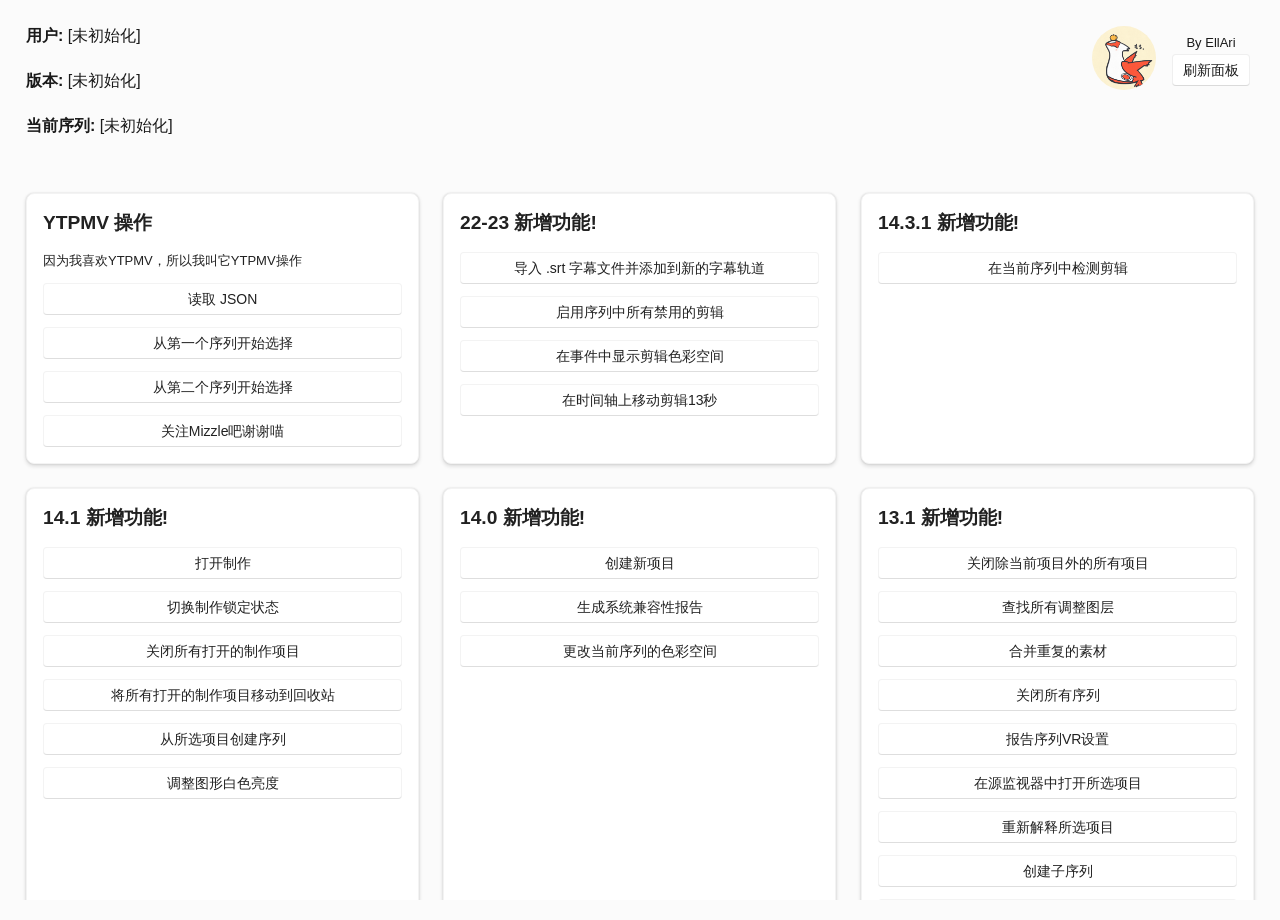
==== OproPanel/index.html @ 4580289a "添加了广告" ====
<!doctype html>
<html>

<head>
   <meta charset="utf-8" />
   <script src="./lib/CSInterface.js"></script>
   <script src="./lib/jquery-1.9.1.js"></script>
   <script type="module" src="./web-components.js"></script>
   <script type="module" src="./fluentplus.js"></script>
   <link id="ppstyle" href="css/style.css" rel="stylesheet" type="text/css" />
   <style>
      * {
         color: var(--neutral-foreground-rest);
      }

      html,
      body {
         overflow: hidden;
      }

      body {
         background-color: var(--fill-color);
         color: var(--neutral-foreground-rest);
         margin: 0;
         padding: 10px;
         height: 100vh;
         box-sizing: border-box;
      }

      .card-container {
         background-color: transparent;
      }
   </style>
   <script src="./ext.js"></script>
</head>

<script type="module">
   import { baseLayerLuminance, StandardLuminance } from "./web-components.js";

   document.addEventListener("DOMContentLoaded", function () {
      var csInterface = new CSInterface();
      const provider = document.querySelector("fluent-provider");

      // 1. 定义更新主题的函数
      function updateThemeWithAppSkinInfo(appSkinInfo) {
         if (!appSkinInfo || !provider) return;

         // 获取 Premiere 面板的背景 RGB 颜色
         const panelBgColor = appSkinInfo.panelBackgroundColor.color;

         // 将 Adobe 的 RGB 对象转换为 CSS 颜色字符串
         const bgRgb = `rgb(${Math.round(panelBgColor.red)}, ${Math.round(panelBgColor.green)}, ${Math.round(panelBgColor.blue)})`;

         // 计算粗略的亮度值 (0-255) 以判断是深色还是浅色模式
         // Premiere 默认通常是深色，但用户可以调得很亮
         const luminance =
            0.299 * panelBgColor.red +
            0.587 * panelBgColor.green +
            0.114 * panelBgColor.blue;

         // 根据亮度决定 Fluent UI 的模式
         // 128 是中点，小于 128 为暗色，大于为亮色
         if (luminance < 128) {
            baseLayerLuminance.setValueFor(provider, StandardLuminance.DarkMode);
         } else {
            baseLayerLuminance.setValueFor(provider, StandardLuminance.LightMode);
         }

         // 核心：强制 body 的背景色与 Premiere 面板背景色完全一致
         // 这样可以消除 Fluent UI 默认暗色与 Premiere 默认暗色之间的微小色差
         document.body.style.backgroundColor = bgRgb;

         // 如果你的卡片有背景色，也可以在这里动态覆盖，保持无缝融合
         // document.body.style.setProperty('--fill-color', bgRgb);
      }

      // 2. 页面加载时，获取当前的宿主环境颜色并初始化
      const hostEnv = csInterface.getHostEnvironment();
      if (hostEnv && hostEnv.appSkinInfo) {
         updateThemeWithAppSkinInfo(hostEnv.appSkinInfo);
      } else {
         // 如果在浏览器里调试(没有CEP环境)，默认给暗色
         baseLayerLuminance.setValueFor(provider, StandardLuminance.DarkMode);
      }

      // 3. 监听 Premiere Pro 的主题变化事件 (当用户在首选项里拖动滑块时触发)
      csInterface.addEventListener(
         CSInterface.THEME_COLOR_CHANGED_EVENT,
         function () {
            // 重新获取环境信息并更新
            const updatedHostEnv = csInterface.getHostEnvironment();
            if (updatedHostEnv && updatedHostEnv.appSkinInfo) {
               updateThemeWithAppSkinInfo(updatedHostEnv.appSkinInfo);
            }
         },
      );
      
   });
</script>

<body onLoad="onLoaded()">
   <fluent-provider>
      <class="header">

         <div class="card-container" id="titlec">
            <div class="floating">
               <div class="action-block">
                  <fluent-avatar src="./lib/Latia.png" size="64" name="Atlias"></fluent-avatar>
                  <div class="ccb">
                     <p style="font-size: small; margin: 4px 0;">By EllAri </p>
                     <fluent-anchor id="refresh-link" href="javascript:hisory.go(0)">刷新面板</fluent-anchor>
                  </div>
               </div>
            </div>

            <div class="info-block">
               <p><b>用户:</b> <span id="username">[未初始化]</span></p>
               <p><b>版本:</b> <span id="version_string">[未初始化]</span></p>
               <p><b>当前序列:</b> <span id="active_seq">[未初始化]</span></p>
            </div>
         </div>

         <main class="card-container">
            <fluent-card>
               <div class="card-header">
                  <h2>YTPMV 操作</h2>
                  <p style="font-size: small">因为我喜欢YTPMV，所以我叫它YTPMV操作</p>
               </div>
               <div class="card-content">
                  <input type="file" id="jsonFileInput" accept=".json" style="display: none" />
                  <fluent-button class="controlBg textStyle" onclick="loadJsonNative()">
                     读取 JSON
                  </fluent-button>
                  <fluent-button class="controlBg textStyle"
                     onClick="evalScript('$._PPP_.select1()')">从第一个序列开始选择</fluent-button>
                  <fluent-button class="controlBg textStyle"
                     onClick="evalScript('$._PPP_.select2()')">从第二个序列开始选择</fluent-button>
                  <fluent-button class="controlBg textStyle" id="btn_PPRO_JSON" onclick="tieba()">
                     关注Mizzle吧谢谢喵
                  </fluent-button>
               </div>
            </fluent-card>

            <fluent-card>
               <div class="card-header">
                  <h2>22-23 新增功能!</h2>
               </div>
               <div class="card-content">
                  <fluent-button class="controlBg textStyle" id="btn_PPRO87"
                     onClick="evalScript('$._PPP_.importSrtAddToCaptionTrack()')">导入 .srt 字幕文件并添加到新的字幕轨道</fluent-button>
                  <fluent-button class="controlBg textStyle" id="btn_PPRO84"
                     onClick="evalScript('$._PPP_.enableAllDisabledClips()')">启用序列中所有禁用的剪辑</fluent-button>
                  <fluent-button class="controlBg textStyle" id="btn_PPRO85"
                     onClick="evalScript('$._PPP_.showColorspaceInEvents()')">在事件中显示剪辑色彩空间</fluent-button>
                  <fluent-button class="controlBg textStyle" id="btn_PPRO86"
                     onClick="evalScript('$._PPP_.moveTrackItemOnTimeline()')">在时间轴上移动剪辑13秒</fluent-button>
               </div>
            </fluent-card>

            <fluent-card>
               <div class="card-header">
                  <h2>14.3.1 新增功能!</h2>
               </div>
               <div class="card-content">
                  <fluent-button class="controlBg textStyle" id="btn_PPRO81"
                     onClick="evalScript('$._PPP_.performSceneEditDetectionOnSelection()')">在当前序列中检测剪辑</fluent-button>
               </div>
            </fluent-card>

            <fluent-card>
               <div class="card-header">
                  <h2>14.1 新增功能!</h2>
               </div>
               <div class="card-content">
                  <fluent-button class="controlBg textStyle" id="btn_PPRO77"
                     onClick="evalScript('$._PPP_.openProduction()')">打开制作</fluent-button>
                  <fluent-button class="controlBg textStyle" id="btn_PPRO78"
                     onClick="evalScript('$._PPP_.toggleProductionLockState()')">切换制作锁定状态</fluent-button>
                  <fluent-button class="controlBg textStyle" id="btn_PPRO79"
                     onClick="evalScript('$._PPP_.closeAllOpenProductionProjects()')">关闭所有打开的制作项目</fluent-button>
                  <fluent-button class="controlBg textStyle" id="btn_PPRO80"
                     onClick="evalScript('$._PPP_.moveProductionProjectsToTrash()')">将所有打开的制作项目移动到回收站</fluent-button>
                  <fluent-button class="controlBg textStyle" id="btn_PPRO82"
                     onClick="evalScript('$._PPP_.newSequenceFromProjectSelection()')">从所选项目创建序列</fluent-button>
                  <fluent-button class="controlBg textStyle" id="btn_PPRO83"
                     onClick="evalScript('$._PPP_.adjustGraphicsWhiteLuminance()')">调整图形白色亮度</fluent-button>
               </div>
            </fluent-card>

            <fluent-card>
               <div class="card-header">
                  <h2>14.0 新增功能!</h2>
               </div>
               <div class="card-content">
                  <fluent-button class="controlBg textStyle" id="btn_PPRO76"
                     onClick="evalScript('$._PPP_.createNewProject()')">创建新项目</fluent-button>
                  <fluent-button class="controlBg textStyle" id="btn_PPRO72"
                     onClick="evalScript('$._PPP_.generateSystemCompatibilityReport()')">生成系统兼容性报告</fluent-button>
                  <fluent-button class="controlBg textStyle" id="btn_PPRO75"
                     onClick="evalScript('$._PPP_.changeSequenceColorSpace()')">更改当前序列的色彩空间</fluent-button>
               </div>
            </fluent-card>

            <fluent-card>
               <div class="card-header">
                  <h2>13.1 新增功能!</h2>
               </div>
               <div class="card-content">
                  <fluent-button class="controlBg textStyle" id="btn_PPRO57"
                     onClick="evalScript('$._PPP_.closeAllProjectsOtherThanActiveProject()')">关闭除当前项目外的所有项目</fluent-button>
                  <fluent-button class="controlBg textStyle" id="btn_PPRO58"
                     onClick="evalScript('$._PPP_.findAllAdjustmentLayersInProject()')">查找所有调整图层</fluent-button>
                  <fluent-button class="controlBg textStyle" id="btn_PPRO59"
                     onClick="evalScript('$._PPP_.consolidateDuplicates()')">合并重复的素材</fluent-button>
                  <fluent-button class="controlBg textStyle" id="btn_PPRO60"
                     onClick="evalScript('$._PPP_.closeAllSequences()')">关闭所有序列</fluent-button>
                  <fluent-button class="controlBg textStyle" id="btn_PPRO62"
                     onClick="evalScript('$._PPP_.reportSequenceVRSettings()')">报告序列VR设置</fluent-button>
                  <fluent-button class="controlBg textStyle" id="btn_PPRO63"
                     onClick="evalScript('$._PPP_.openProjectItemInSource()')">在源监视器中打开所选项目</fluent-button>
                  <fluent-button class="controlBg textStyle" id="btn_PPRO64"
                     onClick="evalScript('$._PPP_.reinterpretFootage()')">重新解释所选项目</fluent-button>
                  <fluent-button class="controlBg textStyle" id="btn_PPRO66"
                     onClick="evalScript('$._PPP_.createSubSequence()')">创建子序列</fluent-button>
                  <fluent-button class="controlBg textStyle" id="btn_PPRO67"
                     onClick="evalScript('$._PPP_.selectAllRetimedClips()')">选择所有重置时间的剪辑</fluent-button>
                  <fluent-button class="controlBg textStyle" id="btn_PPRO68"
                     onClick="evalScript('$._PPP_.selectReversedClips()')">选择所有反向的剪辑</fluent-button>
                  <fluent-button class="controlBg textStyle" id="btn_PPRO69"
                     onClick="evalScript('$._PPP_.logConsoleOutput()')">将控制台输出写入日志文件</fluent-button>
                  <fluent-button class="controlBg textStyle" id="btn_PPRO70"
                     onClick="evalScript('$._PPP_.setWorkspace()')">设置当前工作区</fluent-button>
                  <fluent-button id="stitchusingdefaultpreset">在AME中拼接所选文件</fluent-button>
               </div>
            </fluent-card>

            <fluent-card>
               <div class="card-header">
                  <h2>系统</h2>
               </div>
               <div class="card-content">
                  <fluent-button class="controlBg textStyle" id="btn_PPRO33"
                     onClick="evalScript('$._PPP_.closeFrontSourceClip()')">关闭最前方的源监视器剪辑</fluent-button>
                  <fluent-button class="controlBg textStyle" id="btn_PPRO35"
                     onClick="evalScript('$._PPP_.closeAllClipsInSourceMonitor()')">关闭源监视器中的所有剪辑</fluent-button>
                  <fluent-button id="openfolder">打开 PProPanel 文件夹</fluent-button>
                  <fluent-button id="openlogfilefolder">打开 Premiere Pro 的日志文件夹</fluent-button>
                  <fluent-button class="controlBg textStyle" id="btn_PPRO7"
                     onClick="evalScript('$._PPP_.pokeAnywhere()')">检测 Anywhere 服务器</fluent-button>
                  <fluent-button class="controlBg textStyle" id="btn_PPRO71"
                     onClick="evalScript('$._PPP_.enumerateTeamProjects()')">识别打开的团队项目</fluent-button>
                  <fluent-button id="checkforums">查看 SDK 论坛</fluent-button>
                  <fluent-button id="readAPIdocs">阅读 API 文档</fluent-button>
                  <fluent-button id="copypresets">复制预设</fluent-button>
                  <fluent-button class="controlBg textStyle" id="btn_PPRO18"
                     onClick="evalScript('$._PPP_.getnumAEProjectItems()')">AE 项目项目计数</fluent-button>
                  <fluent-button class="controlBg textStyle" id="btn_PPRO49"
                     onClick="evalScript('$._PPP_.turnOffStartDialog()')">关闭启动对话框</fluent-button>
                  <fluent-button class="controlBg textStyle" id="btn_PPRO25"
                     onClick="evalScript('$._PPP_.clearCache()')">清除媒体缓存</fluent-button>
                  <fluent-button class="controlBg textStyle" id="btn_PPRO61"
                     onClick="evalScript('$._PPP_.dumpAllPresets()')">列出可用的导出预设</fluent-button>
               </div>
            </fluent-card>
            <fluent-card>
               <div class="card-header">
                  <h2>导入与创建</h2>
               </div>
               <div class="card-content">
                  <fluent-button id="ingest">摄取文件, 创建代理</fluent-button>
                  <fluent-button class="controlBg textStyle" id="btn_PPRO42"
                     onClick="evalScript('$._PPP_.importMoGRT()')">导入 MoGRT</fluent-button>
                  <fluent-button class="controlBg textStyle" id="btn_PPRO2"
                     onClick="evalScript('$._PPP_.createSequence()')">创建序列</fluent-button>
                  <fluent-button class="controlBg textStyle" id="btn_PPRO37"
                     onClick="evalScript('$._PPP_.importComps()')">从 AE 项目导入合成</fluent-button>
                  <fluent-button id="newseqfrompreset">从预设创建序列</fluent-button>
                  <fluent-button class="controlBg textStyle" id="btn_PPRO3"
                     onClick="evalScript('$._PPP_.openProject()')">打开不同的项目</fluent-button>
                  <fluent-button class="controlBg textStyle" id="btn_PPRO5"
                     onClick="evalScript('$._PPP_.importFiles()')">导入文件</fluent-button>
                  <fluent-button class="controlBg textStyle" id="btn_PPRO8"
                     onClick="evalScript('$._PPP_.openInSource()')">在源监视器中打开...</fluent-button>
                  <fluent-button class="controlBg textStyle" id="btn_PPRO24"
                     onClick="evalScript('$._PPP_.setProxiesON()')">为第一个项目添加代理</fluent-button>
                  <div id="dragthing" draggable="true" ondragstart="dragHandler(event)" class="droppable">
                     拖放导入
                  </div>
               </div>
            </fluent-card>

            <fluent-card>
               <div class="card-header">
                  <h2>元数据和项目操作</h2>
               </div>
               <div class="card-content">
                  <fluent-button id="toggleproxy">切换当前项目中的代理</fluent-button>
                  <fluent-button class="controlBg textStyle" id="btn_PPRO9"
                     onClick="evalScript('$._PPP_.replaceMedia()')">替换媒体...</fluent-button>
                  <fluent-button class="controlBg textStyle" id="btn_PPRO10"
                     onClick="evalScript('$._PPP_.createSequenceMarkers()')">添加序列标记</fluent-button>
                  <fluent-button class="controlBg textStyle" id="btn_PPRO16"
                     onClick="evalScript('$._PPP_.addClipMarkers()')">添加剪辑标记</fluent-button>
                  <fluent-button class="controlBg textStyle" id="btn_PPRO17"
                     onClick="evalScript('$._PPP_.updatePAR()')">更新 PAR</fluent-button>
                  <fluent-button class="controlBg textStyle" id="btn_PPRO11"
                     onClick="evalScript('$._PPP_.mungeXMP()')">操作 XMP</fluent-button>
                  <fluent-button class="controlBg textStyle" id="btn_PPRO14"
                     onClick="evalScript('$._PPP_.updateAllProjectItems()')">更新所有媒体</fluent-button>
                  <fluent-button class="controlBg textStyle" id="btn_PPRO15"
                     onClick="evalScript('$._PPP_.modifyProjectMetadata()')">修改项目元数据</fluent-button>
                  <fluent-button class="controlBg textStyle" id="btn_PPRO23"
                     onClick="evalScript('$._PPP_.setScratchDisk()')">设置暂存盘路径</fluent-button>
                  <fluent-button class="controlBg textStyle" id="btn_PPRO27"
                     onClick="evalScript('$._PPP_.randomizeSequenceSelection()')">随机选择序列</fluent-button>
                  <fluent-button class="controlBg textStyle" id="btn_PPRO28"
                     onClick="evalScript('$._PPP_.muteFun()')">静音的乐趣!</fluent-button>
                  <fluent-button class="controlBg textStyle" id="btn_PPRO29"
                     onClick="evalScript('$._PPP_.onPlayWithKeyframes()')">操作关键帧</fluent-button>
                  <fluent-button class="controlBg textStyle" id="btn_PPRO30"
                     onClick="evalScript('$._PPP_.insertOrAppend()')">插入或附加到活动序列</fluent-button>
                  <fluent-button class="controlBg textStyle" id="btn_PPRO56"
                     onClick="evalScript('$._PPP_.insertOrAppendToTopTracks()')">插入或附加到顶部轨道</fluent-button>
                  <fluent-button class="controlBg textStyle" id="btn_PPRO31"
                     onClick="evalScript('$._PPP_.overWrite()')">在 CTI 位置覆盖</fluent-button>
                  <fluent-button class="controlBg textStyle" id="btn_PPRO36"
                     onClick="evalScript('$._PPP_.changeLabel()')">标记第一个项目</fluent-button>
                  <fluent-button class="controlBg textStyle" id="btn_PPRO21"
                     onClick="evalScript('$._PPP_.addSubClip()')">创建子剪辑</fluent-button>
                  <fluent-button class="controlBg textStyle" id="btn_PPRO44"
                     onClick="evalScript('$._PPP_.reportCurrentProjectSelection()')">向事件面板报告选择</fluent-button>
                  <fluent-button class="controlBg textStyle" id="btn_PPRO43"
                     onClick="evalScript('$._PPP_.randomizeProjectSelection()')">随机选择项目</fluent-button>
                  <fluent-button class="controlBg textStyle" id="btn_PPRO45"
                     onClick="evalScript('$._PPP_.setOffline()')">使所选项目离线</fluent-button>
                  <fluent-button class="controlBg textStyle" id="btn_PPRO47"
                     onClick="evalScript('$._PPP_.setAllOnline()')">使所有离线项目在线</fluent-button>
                  <fluent-button class="controlBg textStyle" id="btn_PPRO48"
                     onClick="evalScript('$._PPP_.updateFrameRate()')">更新帧率</fluent-button>
                  <fluent-button class="controlBg textStyle" id="btn_PPRO50"
                     onClick="evalScript('$._PPP_.changeMarkerColors()')">更改标记颜色</fluent-button>
                  <fluent-button class="controlBg textStyle" id="btn_PPRO52"
                     onClick="evalScript('$._PPP_.changeSeqTimeCodeDisplay()')">更改序列时间码显示</fluent-button>
                  <fluent-button class="controlBg textStyle" id="btn_PPRO32"
                     onClick="evalScript('$._PPP_.saveCurrentProjectLayout()')">保存项目布局</fluent-button>
                  <fluent-button class="controlBg textStyle" id="btn_PPRO51"
                     onClick="evalScript('$._PPP_.setProjectPanelMeta()')">加载项目布局</fluent-button>
                  <fluent-button class="controlBg textStyle" id="btn_PPRO12"
                     onClick="evalScript('$._PPP_.exportSequenceAsPrProj()')">从序列新建项目</fluent-button>
                  <fluent-button class="controlBg textStyle" id="btn_PPRO73"
                     onClick="evalScript('$._PPP_.autoReframeActiveSequence()')">自动重构当前序列</fluent-button>
               </div>
            </fluent-card>
            <fluent-card>
               <div class="card-header">
                  <h2>导出</h2>
               </div>
               <div class="card-content">
                  <fluent-button id="transcodeusingdefaultpreset">转码第一个项目</fluent-button>
                  <fluent-button id="transcodeexternal">转码外部文件</fluent-button>
                  <fluent-button id="saveaspng">将序列帧另存为 .png</fluent-button>
                  <fluent-button class="controlBg textStyle" id="btn_PPRO41"
                     onClick="evalScript('$._PPP_.consolidateProject()')">合并与传输项目</fluent-button>
                  <fluent-button class="controlBg textStyle" id="btn_PPRO20"
                     onClick="evalScript('$._PPP_.dumpXMPFromAllProjectItems()')">从所有项目转储 XMP</fluent-button>
                  <fluent-button class="controlBg textStyle" id="btn_PPRO34"
                     onClick="evalScript('$._PPP_.saveProjectCopy()')">保存项目副本...</fluent-button>
                  <fluent-button class="controlBg textStyle" id="btn_PPRO4"
                     onClick="evalScript('$._PPP_.saveProject()')">保存项目</fluent-button>
                  <fluent-button class="controlBg textStyle" id="btn_PPRO26"
                     onClick="evalScript('$._PPP_.exportFramesForMarkers()')">为标记导出帧</fluent-button>
                  <fluent-button class="controlBg textStyle" id="btn_PPRO6"
                     onClick="evalScript('$._PPP_.exportFCPXML()')">导出 FCP XML</fluent-button>
                  <fluent-button class="controlBg textStyle" id="btn_PPRO22"
                     onClick="evalScript('$._PPP_.exportAAF()')">将序列导出为 AAF</fluent-button>
                  <fluent-button id="renderusingdefaultpreset">在 AME 中渲染当前序列</fluent-button>
               </div>
            </fluent-card>
            <fluent-card>
               <div class="card-header">
                  <h2>哦对了</h2>
               </div>
               <div class="card-content">
                  <fluent-button id="web_PPro_B"
                     onClick="openExternalSite('https://github.com/Adobe-CEP/Samples/tree/master/PProPanel/', '基于此项目的改造')">PProPanel</fluent-button>
                  <fluent-button id="web_Git_B"
                     onClick="openExternalSite('https://ari-hiroko.github.io/', '踩踩背')">神秘GitHub主页</fluent-button>
                  <fluent-button id="web_OPro_B"
                     onClick="openExternalSite('https://github.com/Ari-Hiroko/OtomadProPanel', '发布地址')">此项目地址</fluent-button>
                  <fluent-button id="web_EV_B"
                     onClick="openExternalSite('https://ari-hiroko.github.io/subpages/video/VID%20TEST/nav.html/', '神秘视频网站')">逸站</fluent-button>
                  <fluent-button id="web_B_B"
                     onClick="openExternalSite('https://space.bilibili.com/344276085/', '粉丝最多的账号')">B站主页</fluent-button>
                  <fluent-button id="web_Flu_B"
                     onClick="openExternalSite('https://github.com/microsoft/fluentui/', 'Fluent UI GitHub')">Fluent
                     UI</fluent-button>
                  <fluent-button id="web_Ge_B"
                     onClick="openExternalSite('https://gemini.google.com/', '我就喜欢玩这个')">Gemini</fluent-button>
               </div>
            </fluent-card>
            <fluent-card>
               <div class="card-header">
                  <h2>更新内容 - 2026/2/24</h2>
               </div>

               <div class="card-content">
                  <p>添加了一堆广告。</p>
                  <fluent-button appearance="accent" onClick="alert('艾雅米诺')">👎差评</fluent-button>
               </div>
            </fluent-card>
         </main>
   </fluent-provider>
   <script>
      // Scripts that need to run after the DOM is fully parsed.
      document.addEventListener("DOMContentLoaded", function () {
         // Re-attaching event listeners for dynamically added fluent-buttons
         $("#copypresets").on("click", function (e) {
            e.preventDefault();

            var csInterface = new CSInterface();
            var OSVersion = csInterface.getOSInformation();
            var path = csInterface.getSystemPath(SystemPath.EXTENSION);

            csInterface.evalScript("$._PPP_.getUserName()", myUserNameFunction);

            if (OSVersion) {
               if (OSVersion.indexOf("Windows") >= 0) {
                  var initPath =
                     "C:\\Users\\" + document.getElementById("username").innerHTML;
                  var sep = "\\\\";
                  path = path.replace(/\//g, sep);
               } else {
                  var initPath =
                     "/Users/" + document.getElementById("username").innerHTML;
                  var sep = "/";
               }

               path =
                  path +
                  sep +
                  "payloads" +
                  sep +
                  "Effect\ Presets\ and\ Custom\ Items.prfpset";

               var readResult = window.cep.fs.readFile(path);

               if (0 == readResult.err) {
                  var addOutPath =
                     "/Documents/Adobe/Premiere\ Pro/22.0/Profile-" +
                     document.getElementById("username").innerHTML +
                     "/Effect\ Presets\ and\ Custom\ Items.prfpset";
                  var fullOutPath = initPath + addOutPath;
                  var writeResult = window.cep.fs.writeFile(
                     fullOutPath,
                     readResult.data,
                  );
                  var resultMsg =
                     0 == writeResult.err
                        ? "成功复制效果预设。"
                        : "复制效果预设失败。";
                  csInterface.evalScript(
                     "$._PPP_.updateEventPanel('" + resultMsg + "')",
                  );
               }
            }
         });

         $("#toggleproxy").on("click", function (e) {
            e.preventDefault();
            var csInterface = new CSInterface();
            csInterface.evalScript(
               "$._PPP_.toggleProxyState()",
               mySetProxyFunction,
            );
            csInterface.evalScript(
               "$._PPP_.getProjectProxySetting()",
               myGetProxyFunction,
            );
         });

         $("#checkforums").on("click", function (e) {
            e.preventDefault();
            new CSInterface().openURLInDefaultBrowser(
               "https://forums.adobe.com/community/premiere/sdk",
            );
         });

         $("#openfolder").on("click", function (e) {
            e.preventDefault();
            var csInterface = new CSInterface();
            var path = csInterface.getSystemPath(SystemPath.EXTENSION);
            if (csInterface.getOSInformation().indexOf("Windows") >= 0) {
               window.cep.process.createProcess(
                  "C:\\Windows\\explorer.exe",
                  path.replace(/\//g, "\\"),
               );
            } else {
               window.cep.process.createProcess("/usr/bin/open", path);
            }
         });

         $("#openlogfilefolder").on("click", function (e) {
            e.preventDefault();
            var csInterface = new CSInterface();
            var userDataPath = csInterface.getSystemPath(SystemPath.USER_DATA);
            var actualDestinationPath = userDataPath.split("A")[0];

            if (csInterface.getOSInformation().indexOf("Windows") >= 0) {
               actualDestinationPath +=
                  "AppData/Roaming/Adobe/Premiere Pro/22.0/logs";
               window.cep.process.createProcess(
                  "C:\\Windows\\explorer.exe",
                  actualDestinationPath.replace(/\//g, "\\"),
               );
            } else {
               actualDestinationPath += "Preferences/Adobe/Premiere Pro/22.0/logs";
               window.cep.process.createProcess(
                  "/usr/bin/open",
                  actualDestinationPath,
               );
            }
         });

         $("#readAPIdocs").on("click", function (e) {
            e.preventDefault();
            new CSInterface().openURLInDefaultBrowser(
               "http://ppro.aenhancers.com",
            );
         });

         $("#newseqfrompreset").on("click", function (e) {
            e.preventDefault();
            var csInterface = new CSInterface();
            var path =
               csInterface.getSystemPath(SystemPath.EXTENSION) +
               "/payloads/PProPanel.sqpreset";
            var script =
               "$._PPP_.createSequenceFromPreset('" +
               path.replace(/\\/g, "\\\\").replace(/"/g, '\\"') +
               "')";
            csInterface.evalScript(script);
         });

         $("#renderusingdefaultpreset").on("click", function (e) {
            e.preventDefault();
            var csInterface = new CSInterface();
            var path =
               csInterface.getSystemPath(SystemPath.EXTENSION) +
               "/payloads/example.epr";
            var script =
               "$._PPP_.render('" +
               path.replace(/\\/g, "\\\\").replace(/"/g, '\\"') +
               "')";
            csInterface.evalScript(script);
         });

         $("#stitchusingdefaultpreset").on("click", function (e) {
            e.preventDefault();
            var csInterface = new CSInterface();
            var path =
               csInterface.getSystemPath(SystemPath.EXTENSION) +
               "/payloads/example.epr";
            var script =
               "$._PPP_.stitch('" +
               path.replace(/\\/g, "\\\\").replace(/"/g, '\\"') +
               "')";
            csInterface.evalScript(script);
         });

         $("#transcodeexternal").on("click", function (e) {
            e.preventDefault();
            var csInterface = new CSInterface();
            var path =
               csInterface.getSystemPath(SystemPath.EXTENSION) +
               "/payloads/example.epr";
            var script =
               "$._PPP_.transcodeExternal('" +
               path.replace(/\\/g, "\\\\").replace(/"/g, '\\"') +
               "')";
            csInterface.evalScript(script);
         });

         $("#saveaspng").on("click", function (e) {
            e.preventDefault();
            var csInterface = new CSInterface();
            var path =
               csInterface.getSystemPath(SystemPath.EXTENSION) +
               "/payloads/png.epr";
            var script =
               "$._PPP_.exportCurrentFrameAsPNG('" +
               path.replace(/\\/g, "\\\\").replace(/"/g, '\\"') +
               "')";
            csInterface.evalScript(script);
         });

         $("#ingest").on("click", function (e) {
            e.preventDefault();
            var csInterface = new CSInterface();
            var path =
               csInterface.getSystemPath(SystemPath.EXTENSION) +
               "/payloads/example.epr";
            var script =
               "$._PPP_.ingestFiles('" +
               path.replace(/\\/g, "\\\\").replace(/"/g, '\\"') +
               "')";
            csInterface.evalScript(script);
         });

         $("#transcodeusingdefaultpreset").on("click", function (e) {
            e.preventDefault();
            var csInterface = new CSInterface();
            var path =
               csInterface.getSystemPath(SystemPath.EXTENSION) +
               "/payloads/example.epr";
            var script =
               "$._PPP_.transcode('" +
               path.replace(/\\/g, "\\\\").replace(/"/g, '\\"') +
               "')";
            csInterface.evalScript(script);
         });

         document.body.onbeforeunload = function () {
            var csInterface = new CSInterface();
            csInterface.evalScript("$._PPP_.closeLog()");
         };
      });
      function loadJsonNative() {
         var csInterface = new CSInterface();
         var result = window.cep.fs.showOpenDialog(
            false,
            false,
            "选择 extracted_notes.json",
            "",
            ["json"],
         );

         if (result.err === 0 && result.data.length > 0) {
            var filePath = result.data[0];
            var safePath = filePath.replace(/\\/g, "\\\\").replace(/"/g, '\\"');
            csInterface.evalScript(
               '$._PPP_.importJSONFromPath("' + safePath + '")',
            );
         }
      }
      function tieba() {
         // 獲取插件與 Adobe 宿主通信的接口
         var cs = new CSInterface();

         if (confirm("111真关注吗")) {
            // 調用系統瀏覽器開啟 URL，這樣你的插件面板還能保持原樣
            cs.openURLInDefaultBrowser("https://tieba.baidu.com/f?kw=mizzle");
         }

      }
      function openExternalSite(url, confirmMsg) {
         var cs = new CSInterface();
         if (confirm(confirmMsg)) {
            cs.openURLInDefaultBrowser(url);
         }
      }
   </script>
   <script type="text/javascript">
      $(document).ready(function () {
         // For functions which require interaction at the JavaScript level, we provide these JQuery-based
         // handlers, instead of directly invoking ExtendScript .This gives the JavaScript layer a chance
         // to pass data into the ExtendScript layer, and process the results.

         $("#copypresets").on("click", function (e) {
            e.preventDefault();

            var csInterface = new CSInterface();
            var OSVersion = csInterface.getOSInformation();
            var path = csInterface.getSystemPath(SystemPath.EXTENSION);

            csInterface.evalScript("$._PPP_.getUserName()", myUserNameFunction);

            if (OSVersion) {
               // The path always comes back with '/' path separators. Windows needs '\\'.

               if (OSVersion.indexOf("Windows") >= 0) {
                  var initPath = "C:\\Users\\" + username.innerHTML;
                  var sep = "\\\\";
                  path = path.replace(/\//g, sep);
               } else {
                  var initPath = "/Users/" + username.innerHTML;
                  var sep = "/";
               }

               path =
                  path +
                  sep +
                  "payloads" +
                  sep +
                  "Effect\ Presets\ and\ Custom\ Items.prfpset";

               var readResult = window.cep.fs.readFile(path);

               if (0 == readResult.err) {
                  // We build a path to the preset, based on the OS user's name.

                  var addOutPath =
                     "/Documents/Adobe/Premiere\ Pro/22.0/Profile-" +
                     username.innerHTML +
                     "/Effect\ Presets\ and\ Custom\ Items.prfpset";
                  var fullOutPath = initPath + addOutPath;
                  var writeResult = window.cep.fs.writeFile(
                     fullOutPath,
                     readResult.data,
                  );
                  var resultMsg = "";

                  if (0 == writeResult.err) {
                     resultMsg =
                        "Successfully copied effect presets from panel to current user configuration.";
                  } else {
                     resultMsg = "Failed to copy effect presets.";
                  }

                  var postToEventPanel = "$._PPP_.updateEventPanel('";
                  postToEventPanel += resultMsg;
                  postToEventPanel += "'";
                  postToEventPanel += ")";

                  csInterface.evalScript(postToEventPanel);
               }
            }
         });

         $("#toggleproxy").on("click", function (e) {
            e.preventDefault();
            var csInterface = new CSInterface();
            csInterface.evalScript(
               "$._PPP_.toggleProxyState()",
               mySetProxyFunction,
            );
            csInterface.evalScript(
               "$._PPP_.getProjectProxySetting()",
               myGetProxyFunction,
            );
         });

         $("#checkforums").on("click", function (e) {
            e.preventDefault();
            var csInterface = new CSInterface();
            csInterface.openURLInDefaultBrowser(
               "https://forums.adobe.com/community/premiere/sdk",
            );
         });

         $("#openfolder").on("click", function (e) {
            e.preventDefault();
            var csInterface = new CSInterface();
            var OSVersion = csInterface.getOSInformation();
            var path = csInterface.getSystemPath(SystemPath.EXTENSION);

            if (OSVersion) {
               // The path always comes back with '/' path separators. Windows needs '\\'.
               if (OSVersion.indexOf("Windows") >= 0) {
                  var sep = "\\";
                  path = path.replace(/\//g, sep);
                  window.cep.process.createProcess(
                     "C:\\Windows\\explorer.exe",
                     path,
                  );
               } else {
                  window.cep.process.createProcess("/usr/bin/open", path);
               }
            }
         });

         $("#openlogfilefolder").on("click", function (e) {
            e.preventDefault();
            var csInterface = new CSInterface();
            var OSVersion = csInterface.getOSInformation();
            var userDataPath = csInterface.getSystemPath(SystemPath.USER_DATA);
            var justTheFirstBit = userDataPath.split("A");
            var actualDestinationPath = justTheFirstBit[0];

            if (OSVersion) {
               // The path always comes back with '/' path separators. Windows needs '\\'.
               if (OSVersion.indexOf("Windows") >= 0) {
                  actualDestinationPath =
                     actualDestinationPath +
                     "AppData/Roaming/Adobe/Premiere Pro/22.0/logs";
                  var sep = "\\";
                  actualDestinationPath = actualDestinationPath.replace(/\//g, sep);
                  window.cep.process.createProcess(
                     "C:\\Windows\\explorer.exe",
                     actualDestinationPath,
                  );
               } else {
                  actualDestinationPath =
                     actualDestinationPath +
                     "Preferences/Adobe/Premiere Pro/22.0/logs";
                  window.cep.process.createProcess(
                     "/usr/bin/open",
                     actualDestinationPath,
                  );
               }
            }
         });

         $("#readAPIdocs").on("click", function (e) {
            e.preventDefault();
            var csInterface = new CSInterface();
            csInterface.openURLInDefaultBrowser("http://ppro.aenhancers.com");
         });

         $("#newseqfrompreset").on("click", function (e) {
            e.preventDefault();
            var csInterface = new CSInterface();
            var OSVersion = csInterface.getOSInformation();
            var path = csInterface.getSystemPath(SystemPath.EXTENSION);

            if (OSVersion) {
               // The path always comes back with '/' path separators. Windows needs '\\'.
               if (OSVersion.indexOf("Windows") >= 0) {
                  var sep = "\\\\";
                  path = path.replace(/\//g, sep);
               } else {
                  var sep = "/";
               }

               // Build a String to pass the path to the script.
               // (Sounds more complicated than it is.)

               path = path + sep + "payloads" + sep + "PProPanel.sqpreset";

               var pre = "$._PPP_.createSequenceFromPreset('";
               var post = "'";
               var postpost = ")";

               var whole_megillah = pre + path + post + postpost;

               csInterface.evalScript(whole_megillah);
            }
         });

         $("#renderusingdefaultpreset").on("click", function (e) {
            e.preventDefault();
            var csInterface = new CSInterface();
            var OSVersion = csInterface.getOSInformation();
            var path = csInterface.getSystemPath(SystemPath.EXTENSION);

            if (OSVersion) {
               // The path always comes back with '/' path separators. Windows needs '\\'.
               if (OSVersion.indexOf("Windows") >= 0) {
                  var sep = "\\\\";
                  path = path.replace(/\//g, sep);
               } else {
                  var sep = "/";
               }

               // Build a String to pass the path to the script.
               // (Sounds more complicated than it is.)

               path = path + sep + "payloads" + sep + "example.epr";

               var pre = "$._PPP_.render('";
               var post = "'";
               var postpost = ")";

               var whole_megillah = pre + path + post + postpost;

               csInterface.evalScript(whole_megillah);
            }
         });

         $("#stitchusingdefaultpreset").on("click", function (e) {
            e.preventDefault();
            var csInterface = new CSInterface();
            var OSVersion = csInterface.getOSInformation();
            var path = csInterface.getSystemPath(SystemPath.EXTENSION);

            if (OSVersion) {
               // The path always comes back with '/' path separators. Windows needs '\\'.
               if (OSVersion.indexOf("Windows") >= 0) {
                  var sep = "\\\\";
                  path = path.replace(/\//g, sep);
               } else {
                  var sep = "/";
               }

               // Build a String to pass the path to the script.
               // (Sounds more complicated than it is.)

               path = path + sep + "payloads" + sep + "example.epr";

               var pre = "$._PPP_.stitch('";
               var post = "'";
               var postpost = ")";

               var whole_megillah = pre + path + post + postpost;

               csInterface.evalScript(whole_megillah);
            }
         });

         $("#transcodeexternal").on("click", function (e) {
            e.preventDefault();
            var csInterface = new CSInterface();
            var OSVersion = csInterface.getOSInformation();
            var path = csInterface.getSystemPath(SystemPath.EXTENSION);

            if (OSVersion) {
               // The path always comes back with '/' path separators. Windows needs '\\'.
               if (OSVersion.indexOf("Windows") >= 0) {
                  var sep = "\\\\";
                  path = path.replace(/\//g, sep);
               } else {
                  var sep = "/";
               }

               // Build a String to pass the path to the script.
               // (Sounds more complicated than it is.)

               path = path + sep + "payloads" + sep + "example.epr";

               var pre = "$._PPP_.transcodeExternal('";
               var post = "'";
               var postpost = ")";

               var whole_megillah = pre + path + post + postpost;

               csInterface.evalScript(whole_megillah);
            }
         });

         $("#saveaspng").on("click", function (e) {
            e.preventDefault();
            var csInterface = new CSInterface();
            var OSVersion = csInterface.getOSInformation();
            var path = csInterface.getSystemPath(SystemPath.EXTENSION);

            if (OSVersion) {
               // The path always comes back with '/' path separators. Windows needs '\\'.
               if (OSVersion.indexOf("Windows") >= 0) {
                  var sep = "\\\\";
                  path = path.replace(/\//g, sep);
               } else {
                  var sep = "/";
               }

               // Build a String to pass the path to the script.
               // (Sounds more complicated than it is.)

               path = path + sep + "payloads" + sep + "png.epr";

               var pre = "$._PPP_.exportCurrentFrameAsPNG('";
               var post = "'";
               var postpost = ")";

               var whole_megillah = pre + path + post + postpost;

               csInterface.evalScript(whole_megillah);
            }
         });

         $("#ingest").on("click", function (e) {
            e.preventDefault();
            var csInterface = new CSInterface();
            var OSVersion = csInterface.getOSInformation();
            var path = csInterface.getSystemPath(SystemPath.EXTENSION);

            if (OSVersion) {
               // The path always comes back with '/' path separators. Windows needs '\\'.
               if (OSVersion.indexOf("Windows") >= 0) {
                  var sep = "\\\\";
                  path = path.replace(/\//g, sep);
               } else {
                  var sep = "/";
               }

               // Build a String to pass the path to the script.
               // (Sounds more complicated than it is.)

               path = path + sep + "payloads" + sep + "example.epr";

               var pre = "$._PPP_.ingestFiles('";
               var post = "'";
               var postpost = ");";

               var whole_megillah = pre + path + post + postpost;

               csInterface.evalScript(whole_megillah);
            }
         });

         $("#transcodeusingdefaultpreset").on("click", function (e) {
            e.preventDefault();
            var csInterface = new CSInterface();
            var OSVersion = csInterface.getOSInformation();
            var path = csInterface.getSystemPath(SystemPath.EXTENSION);

            if (OSVersion) {
               // The path always comes back with '/' path separators. Windows needs '\\'.
               if (OSVersion.indexOf("Windows") >= 0) {
                  var sep = "\\\\";
                  path = path.replace(/\//g, sep);
               } else {
                  var sep = "/";
               }

               // Build a String to pass the path to the script.
               // (Sounds more complicated than it is.)

               path = path + sep + "payloads" + sep + "example.epr";

               var pre = "$._PPP_.transcode('";
               var post = "'";
               var postpost = ")";

               var whole_megillah = pre + path + post + postpost;

               csInterface.evalScript(whole_megillah);
            }
         });
      });
   </script>
</body>

</html>
---- OproPanel/css/style.css ----
body {
    padding: 1rem;
    background-color: var(--neutral-layer-1);
    color: var(--neutral-foreground-rest);
    margin: 0;
    /* margin-bottom:10rem; */
    font-family: 'Segoe UI',-apple-system, BlinkMacSystemFont, 'Roboto', 'Helvetica Neue', sans-serif;
}

fluent-provider {
    height: 100vh;
    overflow-y: auto;
    display: block;
}

#titlec {
    display: block; /* 覆盖了 .card-container 的 grid，必须是 block 才能用浮动 */
    overflow: hidden; 
    padding: 16px;
    margin-bottom:0
}

.floating {
    float: right; 
    margin-left: 16px; /* 给左侧文字留点呼吸空间 */
    margin-bottom: 8px; 
}

.action-block {
    display: flex;
    /* flex-direction: column; 让头像和下方的 ccb 保持上下堆叠 */
    align-items: center; /* 整体居中对齐 */
}

.ccb {
    display: flex;
    justify-content: space-around;
    flex-direction: column;
    align-items: center;
    padding: 0;
    /* margin-top: 8px; */
    margin: .25rem;
    margin-left: 1rem;
}

.info-block {
    /* 删除 display: flex 和所有 flex 相关的属性 */
    display: block; 
    margin-top: 0;
}

.info-block p {
    margin: 0 0 1.5rem 0; /* 用 bottom-margin 替代原来的 flex gap */
    word-break: break-all; /* 防止长序列号无法换行 */
}

.header {
    margin-bottom: 2rem;
    padding: 1rem;
    border-bottom: 1px solid var(--neutral-stroke-divider-rest);
}

/* .info-block {
    display: flex;
    align-content: flex-start;
    flex-direction: column;
    gap: 1.5rem;
    flex-wrap: nowrap;
    margin-top: 1rem;
    flex: 1;
} */

/* .info-block p {
    margin: 0;
} */

.card-container {
    display: grid;
    grid-template-columns: repeat(auto-fill, minmax(320px, 1fr));
    gap: 1.5rem;
    padding: 1rem;
    margin-bottom:1rem;
}

fluent-card {
    display: flex;
    flex-direction: column;
    height: 100%; /* Make cards of equal height */
}

.card-header h2 {
    margin: 0 0 1rem 0;
    font-size: 1.2rem;
    font-weight: 600;
}

.card-content {
    display: flex;
    flex-direction: column;
    gap: 0.75rem; /* Space between buttons */
    flex-grow: 1;
}

fluent-button {
    width: 100%;
}
.card-header{
    padding:1rem 1rem 0 1rem;
}
.card-content{
    padding:0 1rem 1rem 1rem;
}
.droppable {
    padding: 1rem;
    border: 2px dashed var(--neutral-stroke-rest);
    text-align: center;
    cursor: grab;
    background-color: var(--neutral-layer-2);
    border-radius: 4px;
}
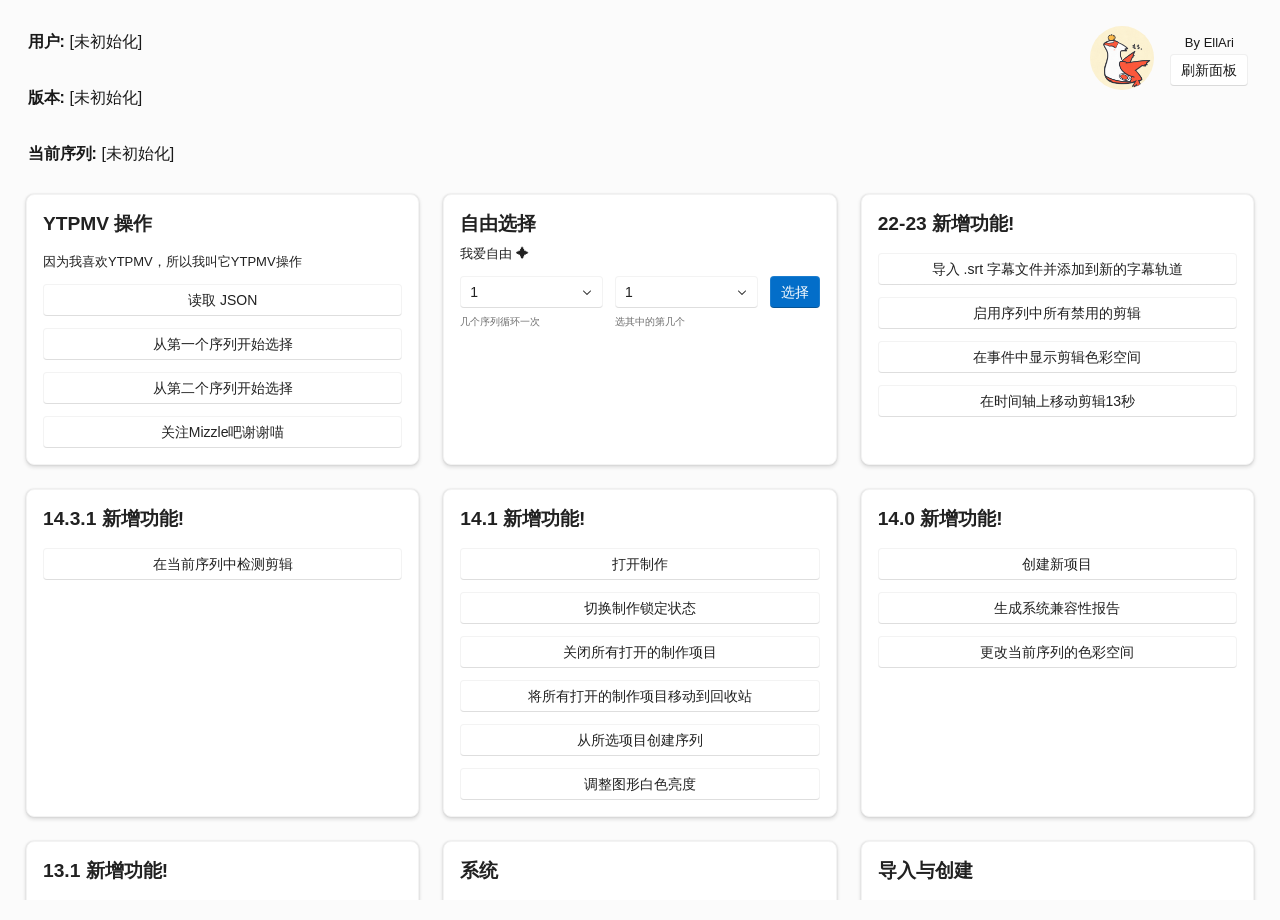
==== commit 12dff996: "大更新0.0.4 给我愉悦送走了" ====
--- a/OproPanel/index.html
+++ b/OproPanel/index.html
@@ -1,39 +1,19 @@
 <!doctype html>
-<html>
+<html lang="zh-CN">
+<title>顺飞面板</title>
 
 <head>
+   <meta name="viewport" content="width=device-width, initial-scale=1.0">
    <meta charset="utf-8" />
    <script src="./lib/CSInterface.js"></script>
    <script src="./lib/jquery-1.9.1.js"></script>
-   <script type="module" src="./web-components.js"></script>
-   <script type="module" src="./fluentplus.js"></script>
+   <script src="./ext.js"></script>
+   <script type="module" src="web-components.js"></script>
+   <script type="module" src="fluentplus.js"></script>
+   <script src="main.js"></script>
    <link id="ppstyle" href="css/style.css" rel="stylesheet" type="text/css" />
-   <style>
-      * {
-         color: var(--neutral-foreground-rest);
-      }
-
-      html,
-      body {
-         overflow: hidden;
-      }
-
-      body {
-         background-color: var(--fill-color);
-         color: var(--neutral-foreground-rest);
-         margin: 0;
-         padding: 10px;
-         height: 100vh;
-         box-sizing: border-box;
-      }
-
-      .card-container {
-         background-color: transparent;
-      }
-   </style>
-   <script src="./ext.js"></script>
+   <link rel="stylesheet" href="css/treefl.css">
 </head>
-
 <script type="module">
    import { baseLayerLuminance, StandardLuminance } from "./web-components.js";
 
@@ -94,7 +74,34 @@
             }
          },
       );
-      
+      document.getElementById('btn_PPRO_Sel').addEventListener('click', () => {
+         const cycleLength = document.getElementById('cycleLengthSelect').value;
+         const targetIndex = document.getElementById('targetIndexSelect').value;
+
+         // 2. 校验用户是否已经做出了选择
+         if (!cycleLength || !targetIndex) {
+            alert("请先选择循环次数和目标索引！");
+            return;
+         }
+
+         // 3. 将变量拼接到字符串中，传给你的 ExtendScript (JSX)
+         // 为了防止字符类型导致 JSX 报错，这里用 Number() 明确转成数字
+         const jsxCommand = `$._PPP_.selectCustomCycle(${Number(cycleLength)}, ${Number(targetIndex)})`;
+
+         // 4. 调用 CEP 原生的 evalScript 发送给 Premiere
+         if (window.__adobe_cep__) {
+            // 处于 Premiere CEP 环境中
+            csInterface.evalScript(jsxCommand, function (result) {
+               // 这里可以接收 JSX 传回来的返回值（如果需要的话）
+               console.log("ExtendScript 执行完毕，返回值: ", result);
+            });
+         } else {
+            // 处于普通浏览器环境（本地双击网页测试时）
+            console.log("即将发送给宿主的脚本: ", jsxCommand);
+            alert("当前不在 Premiere 环境中，脚本命令已打印到控制台: \n" + jsxCommand);
+         }
+      });
+
    });
 </script>
 
@@ -108,7 +115,7 @@
                   <fluent-avatar src="./lib/Latia.png" size="64" name="Atlias"></fluent-avatar>
                   <div class="ccb">
                      <p style="font-size: small; margin: 4px 0;">By EllAri </p>
-                     <fluent-anchor id="refresh-link" href="javascript:hisory.go(0)">刷新面板</fluent-anchor>
+                     <fluent-anchor id="refresh-link" href="javascript:history.go(0)">刷新面板</fluent-anchor>
                   </div>
                </div>
             </div>
@@ -140,7 +147,50 @@
                   </fluent-button>
                </div>
             </fluent-card>
-
+            <fluent-card class="FSLT">
+               <div class="card-header">
+                  <h2 style="margin-bottom: .5rem;">自由选择</h2>
+                  <p style="font-size: small;margin-top: 0;"> 我爱自由 ✦</p>
+               </div>
+               <div class="card-content" id="FrS">
+                  <div class="select-group">
+                     <fluent-select id="cycleLengthSelect" title="循环长度（隔n-1个选一次）" position="below"
+                        style="--z-index: 9999;">
+                        <fluent-option value="" disabled selected>几次循环 (Cycle Length)</fluent-option>
+                        <fluent-option value="1">1</fluent-option>
+                        <fluent-option value="2">2</fluent-option>
+                        <fluent-option value="3">3</fluent-option>
+                        <fluent-option value="4">4</fluent-option>
+                        <fluent-option value="5">5</fluent-option>
+                        <fluent-option value="6">6</fluent-option>
+                        <fluent-option value="7">7</fluent-option>
+                        <fluent-option value="8">8</fluent-option>
+                        <fluent-option value="9">9</fluent-option>
+                        <fluent-option value="10">10</fluent-option>
+                     </fluent-select>
+                     <span class="helper-text">几个序列循环一次</span>
+                  </div>
+                  <div class="select-group">
+                     <fluent-select id="targetIndexSelect" title="选其中的第几个" position="below" style="--z-index: 9999;">
+                        <fluent-option value="" disabled selected>选择序号 (Target Index)</fluent-option>
+                        <fluent-option value="1">1</fluent-option>
+                        <fluent-option value="2">2</fluent-option>
+                        <fluent-option value="3">3</fluent-option>
+                        <fluent-option value="4">4</fluent-option>
+                        <fluent-option value="5">5</fluent-option>
+                        <fluent-option value="6">6</fluent-option>
+                        <fluent-option value="7">7</fluent-option>
+                        <fluent-option value="8">8</fluent-option>
+                        <fluent-option value="9">9</fluent-option>
+                        <fluent-option value="10">10</fluent-option>
+                     </fluent-select>
+                     <span class="helper-text">选其中的第几个</span>
+                  </div>
+                  <fluent-button appearance="accent" id="btn_PPRO_Sel">
+                     选择
+                  </fluent-button>
+               </div>
+            </fluent-card>
             <fluent-card>
                <div class="card-header">
                   <h2>22-23 新增功能!</h2>
@@ -396,627 +446,24 @@
                      UI</fluent-button>
                   <fluent-button id="web_Ge_B"
                      onClick="openExternalSite('https://gemini.google.com/', '我就喜欢玩这个')">Gemini</fluent-button>
-               </div>
-            </fluent-card>
-            <fluent-card>
-               <div class="card-header">
-                  <h2>更新内容 - 2026/2/24</h2>
-               </div>
-
-               <div class="card-content">
-                  <p>添加了一堆广告。</p>
+                  <fluent-button id="Compat_B" onclick="window.location.href='compat_index.html'">兼容版主页</fluent-button>
+               </div>
+            </fluent-card>
+            <fluent-card id="UpC">
+               <div class="card-header">
+                  <h2>更新内容</h2>
+               </div>
+
+               <div class="card-content">
+                  <p>我添加了一堆广告。</p>
                   <fluent-button appearance="accent" onClick="alert('艾雅米诺')">👎差评</fluent-button>
                </div>
             </fluent-card>
+
+            <script src="timeline.js"></script>
          </main>
    </fluent-provider>
-   <script>
-      // Scripts that need to run after the DOM is fully parsed.
-      document.addEventListener("DOMContentLoaded", function () {
-         // Re-attaching event listeners for dynamically added fluent-buttons
-         $("#copypresets").on("click", function (e) {
-            e.preventDefault();
-
-            var csInterface = new CSInterface();
-            var OSVersion = csInterface.getOSInformation();
-            var path = csInterface.getSystemPath(SystemPath.EXTENSION);
-
-            csInterface.evalScript("$._PPP_.getUserName()", myUserNameFunction);
-
-            if (OSVersion) {
-               if (OSVersion.indexOf("Windows") >= 0) {
-                  var initPath =
-                     "C:\\Users\\" + document.getElementById("username").innerHTML;
-                  var sep = "\\\\";
-                  path = path.replace(/\//g, sep);
-               } else {
-                  var initPath =
-                     "/Users/" + document.getElementById("username").innerHTML;
-                  var sep = "/";
-               }
-
-               path =
-                  path +
-                  sep +
-                  "payloads" +
-                  sep +
-                  "Effect\ Presets\ and\ Custom\ Items.prfpset";
-
-               var readResult = window.cep.fs.readFile(path);
-
-               if (0 == readResult.err) {
-                  var addOutPath =
-                     "/Documents/Adobe/Premiere\ Pro/22.0/Profile-" +
-                     document.getElementById("username").innerHTML +
-                     "/Effect\ Presets\ and\ Custom\ Items.prfpset";
-                  var fullOutPath = initPath + addOutPath;
-                  var writeResult = window.cep.fs.writeFile(
-                     fullOutPath,
-                     readResult.data,
-                  );
-                  var resultMsg =
-                     0 == writeResult.err
-                        ? "成功复制效果预设。"
-                        : "复制效果预设失败。";
-                  csInterface.evalScript(
-                     "$._PPP_.updateEventPanel('" + resultMsg + "')",
-                  );
-               }
-            }
-         });
-
-         $("#toggleproxy").on("click", function (e) {
-            e.preventDefault();
-            var csInterface = new CSInterface();
-            csInterface.evalScript(
-               "$._PPP_.toggleProxyState()",
-               mySetProxyFunction,
-            );
-            csInterface.evalScript(
-               "$._PPP_.getProjectProxySetting()",
-               myGetProxyFunction,
-            );
-         });
-
-         $("#checkforums").on("click", function (e) {
-            e.preventDefault();
-            new CSInterface().openURLInDefaultBrowser(
-               "https://forums.adobe.com/community/premiere/sdk",
-            );
-         });
-
-         $("#openfolder").on("click", function (e) {
-            e.preventDefault();
-            var csInterface = new CSInterface();
-            var path = csInterface.getSystemPath(SystemPath.EXTENSION);
-            if (csInterface.getOSInformation().indexOf("Windows") >= 0) {
-               window.cep.process.createProcess(
-                  "C:\\Windows\\explorer.exe",
-                  path.replace(/\//g, "\\"),
-               );
-            } else {
-               window.cep.process.createProcess("/usr/bin/open", path);
-            }
-         });
-
-         $("#openlogfilefolder").on("click", function (e) {
-            e.preventDefault();
-            var csInterface = new CSInterface();
-            var userDataPath = csInterface.getSystemPath(SystemPath.USER_DATA);
-            var actualDestinationPath = userDataPath.split("A")[0];
-
-            if (csInterface.getOSInformation().indexOf("Windows") >= 0) {
-               actualDestinationPath +=
-                  "AppData/Roaming/Adobe/Premiere Pro/22.0/logs";
-               window.cep.process.createProcess(
-                  "C:\\Windows\\explorer.exe",
-                  actualDestinationPath.replace(/\//g, "\\"),
-               );
-            } else {
-               actualDestinationPath += "Preferences/Adobe/Premiere Pro/22.0/logs";
-               window.cep.process.createProcess(
-                  "/usr/bin/open",
-                  actualDestinationPath,
-               );
-            }
-         });
-
-         $("#readAPIdocs").on("click", function (e) {
-            e.preventDefault();
-            new CSInterface().openURLInDefaultBrowser(
-               "http://ppro.aenhancers.com",
-            );
-         });
-
-         $("#newseqfrompreset").on("click", function (e) {
-            e.preventDefault();
-            var csInterface = new CSInterface();
-            var path =
-               csInterface.getSystemPath(SystemPath.EXTENSION) +
-               "/payloads/PProPanel.sqpreset";
-            var script =
-               "$._PPP_.createSequenceFromPreset('" +
-               path.replace(/\\/g, "\\\\").replace(/"/g, '\\"') +
-               "')";
-            csInterface.evalScript(script);
-         });
-
-         $("#renderusingdefaultpreset").on("click", function (e) {
-            e.preventDefault();
-            var csInterface = new CSInterface();
-            var path =
-               csInterface.getSystemPath(SystemPath.EXTENSION) +
-               "/payloads/example.epr";
-            var script =
-               "$._PPP_.render('" +
-               path.replace(/\\/g, "\\\\").replace(/"/g, '\\"') +
-               "')";
-            csInterface.evalScript(script);
-         });
-
-         $("#stitchusingdefaultpreset").on("click", function (e) {
-            e.preventDefault();
-            var csInterface = new CSInterface();
-            var path =
-               csInterface.getSystemPath(SystemPath.EXTENSION) +
-               "/payloads/example.epr";
-            var script =
-               "$._PPP_.stitch('" +
-               path.replace(/\\/g, "\\\\").replace(/"/g, '\\"') +
-               "')";
-            csInterface.evalScript(script);
-         });
-
-         $("#transcodeexternal").on("click", function (e) {
-            e.preventDefault();
-            var csInterface = new CSInterface();
-            var path =
-               csInterface.getSystemPath(SystemPath.EXTENSION) +
-               "/payloads/example.epr";
-            var script =
-               "$._PPP_.transcodeExternal('" +
-               path.replace(/\\/g, "\\\\").replace(/"/g, '\\"') +
-               "')";
-            csInterface.evalScript(script);
-         });
-
-         $("#saveaspng").on("click", function (e) {
-            e.preventDefault();
-            var csInterface = new CSInterface();
-            var path =
-               csInterface.getSystemPath(SystemPath.EXTENSION) +
-               "/payloads/png.epr";
-            var script =
-               "$._PPP_.exportCurrentFrameAsPNG('" +
-               path.replace(/\\/g, "\\\\").replace(/"/g, '\\"') +
-               "')";
-            csInterface.evalScript(script);
-         });
-
-         $("#ingest").on("click", function (e) {
-            e.preventDefault();
-            var csInterface = new CSInterface();
-            var path =
-               csInterface.getSystemPath(SystemPath.EXTENSION) +
-               "/payloads/example.epr";
-            var script =
-               "$._PPP_.ingestFiles('" +
-               path.replace(/\\/g, "\\\\").replace(/"/g, '\\"') +
-               "')";
-            csInterface.evalScript(script);
-         });
-
-         $("#transcodeusingdefaultpreset").on("click", function (e) {
-            e.preventDefault();
-            var csInterface = new CSInterface();
-            var path =
-               csInterface.getSystemPath(SystemPath.EXTENSION) +
-               "/payloads/example.epr";
-            var script =
-               "$._PPP_.transcode('" +
-               path.replace(/\\/g, "\\\\").replace(/"/g, '\\"') +
-               "')";
-            csInterface.evalScript(script);
-         });
-
-         document.body.onbeforeunload = function () {
-            var csInterface = new CSInterface();
-            csInterface.evalScript("$._PPP_.closeLog()");
-         };
-      });
-      function loadJsonNative() {
-         var csInterface = new CSInterface();
-         var result = window.cep.fs.showOpenDialog(
-            false,
-            false,
-            "选择 extracted_notes.json",
-            "",
-            ["json"],
-         );
-
-         if (result.err === 0 && result.data.length > 0) {
-            var filePath = result.data[0];
-            var safePath = filePath.replace(/\\/g, "\\\\").replace(/"/g, '\\"');
-            csInterface.evalScript(
-               '$._PPP_.importJSONFromPath("' + safePath + '")',
-            );
-         }
-      }
-      function tieba() {
-         // 獲取插件與 Adobe 宿主通信的接口
-         var cs = new CSInterface();
-
-         if (confirm("111真关注吗")) {
-            // 調用系統瀏覽器開啟 URL，這樣你的插件面板還能保持原樣
-            cs.openURLInDefaultBrowser("https://tieba.baidu.com/f?kw=mizzle");
-         }
-
-      }
-      function openExternalSite(url, confirmMsg) {
-         var cs = new CSInterface();
-         if (confirm(confirmMsg)) {
-            cs.openURLInDefaultBrowser(url);
-         }
-      }
-   </script>
-   <script type="text/javascript">
-      $(document).ready(function () {
-         // For functions which require interaction at the JavaScript level, we provide these JQuery-based
-         // handlers, instead of directly invoking ExtendScript .This gives the JavaScript layer a chance
-         // to pass data into the ExtendScript layer, and process the results.
-
-         $("#copypresets").on("click", function (e) {
-            e.preventDefault();
-
-            var csInterface = new CSInterface();
-            var OSVersion = csInterface.getOSInformation();
-            var path = csInterface.getSystemPath(SystemPath.EXTENSION);
-
-            csInterface.evalScript("$._PPP_.getUserName()", myUserNameFunction);
-
-            if (OSVersion) {
-               // The path always comes back with '/' path separators. Windows needs '\\'.
-
-               if (OSVersion.indexOf("Windows") >= 0) {
-                  var initPath = "C:\\Users\\" + username.innerHTML;
-                  var sep = "\\\\";
-                  path = path.replace(/\//g, sep);
-               } else {
-                  var initPath = "/Users/" + username.innerHTML;
-                  var sep = "/";
-               }
-
-               path =
-                  path +
-                  sep +
-                  "payloads" +
-                  sep +
-                  "Effect\ Presets\ and\ Custom\ Items.prfpset";
-
-               var readResult = window.cep.fs.readFile(path);
-
-               if (0 == readResult.err) {
-                  // We build a path to the preset, based on the OS user's name.
-
-                  var addOutPath =
-                     "/Documents/Adobe/Premiere\ Pro/22.0/Profile-" +
-                     username.innerHTML +
-                     "/Effect\ Presets\ and\ Custom\ Items.prfpset";
-                  var fullOutPath = initPath + addOutPath;
-                  var writeResult = window.cep.fs.writeFile(
-                     fullOutPath,
-                     readResult.data,
-                  );
-                  var resultMsg = "";
-
-                  if (0 == writeResult.err) {
-                     resultMsg =
-                        "Successfully copied effect presets from panel to current user configuration.";
-                  } else {
-                     resultMsg = "Failed to copy effect presets.";
-                  }
-
-                  var postToEventPanel = "$._PPP_.updateEventPanel('";
-                  postToEventPanel += resultMsg;
-                  postToEventPanel += "'";
-                  postToEventPanel += ")";
-
-                  csInterface.evalScript(postToEventPanel);
-               }
-            }
-         });
-
-         $("#toggleproxy").on("click", function (e) {
-            e.preventDefault();
-            var csInterface = new CSInterface();
-            csInterface.evalScript(
-               "$._PPP_.toggleProxyState()",
-               mySetProxyFunction,
-            );
-            csInterface.evalScript(
-               "$._PPP_.getProjectProxySetting()",
-               myGetProxyFunction,
-            );
-         });
-
-         $("#checkforums").on("click", function (e) {
-            e.preventDefault();
-            var csInterface = new CSInterface();
-            csInterface.openURLInDefaultBrowser(
-               "https://forums.adobe.com/community/premiere/sdk",
-            );
-         });
-
-         $("#openfolder").on("click", function (e) {
-            e.preventDefault();
-            var csInterface = new CSInterface();
-            var OSVersion = csInterface.getOSInformation();
-            var path = csInterface.getSystemPath(SystemPath.EXTENSION);
-
-            if (OSVersion) {
-               // The path always comes back with '/' path separators. Windows needs '\\'.
-               if (OSVersion.indexOf("Windows") >= 0) {
-                  var sep = "\\";
-                  path = path.replace(/\//g, sep);
-                  window.cep.process.createProcess(
-                     "C:\\Windows\\explorer.exe",
-                     path,
-                  );
-               } else {
-                  window.cep.process.createProcess("/usr/bin/open", path);
-               }
-            }
-         });
-
-         $("#openlogfilefolder").on("click", function (e) {
-            e.preventDefault();
-            var csInterface = new CSInterface();
-            var OSVersion = csInterface.getOSInformation();
-            var userDataPath = csInterface.getSystemPath(SystemPath.USER_DATA);
-            var justTheFirstBit = userDataPath.split("A");
-            var actualDestinationPath = justTheFirstBit[0];
-
-            if (OSVersion) {
-               // The path always comes back with '/' path separators. Windows needs '\\'.
-               if (OSVersion.indexOf("Windows") >= 0) {
-                  actualDestinationPath =
-                     actualDestinationPath +
-                     "AppData/Roaming/Adobe/Premiere Pro/22.0/logs";
-                  var sep = "\\";
-                  actualDestinationPath = actualDestinationPath.replace(/\//g, sep);
-                  window.cep.process.createProcess(
-                     "C:\\Windows\\explorer.exe",
-                     actualDestinationPath,
-                  );
-               } else {
-                  actualDestinationPath =
-                     actualDestinationPath +
-                     "Preferences/Adobe/Premiere Pro/22.0/logs";
-                  window.cep.process.createProcess(
-                     "/usr/bin/open",
-                     actualDestinationPath,
-                  );
-               }
-            }
-         });
-
-         $("#readAPIdocs").on("click", function (e) {
-            e.preventDefault();
-            var csInterface = new CSInterface();
-            csInterface.openURLInDefaultBrowser("http://ppro.aenhancers.com");
-         });
-
-         $("#newseqfrompreset").on("click", function (e) {
-            e.preventDefault();
-            var csInterface = new CSInterface();
-            var OSVersion = csInterface.getOSInformation();
-            var path = csInterface.getSystemPath(SystemPath.EXTENSION);
-
-            if (OSVersion) {
-               // The path always comes back with '/' path separators. Windows needs '\\'.
-               if (OSVersion.indexOf("Windows") >= 0) {
-                  var sep = "\\\\";
-                  path = path.replace(/\//g, sep);
-               } else {
-                  var sep = "/";
-               }
-
-               // Build a String to pass the path to the script.
-               // (Sounds more complicated than it is.)
-
-               path = path + sep + "payloads" + sep + "PProPanel.sqpreset";
-
-               var pre = "$._PPP_.createSequenceFromPreset('";
-               var post = "'";
-               var postpost = ")";
-
-               var whole_megillah = pre + path + post + postpost;
-
-               csInterface.evalScript(whole_megillah);
-            }
-         });
-
-         $("#renderusingdefaultpreset").on("click", function (e) {
-            e.preventDefault();
-            var csInterface = new CSInterface();
-            var OSVersion = csInterface.getOSInformation();
-            var path = csInterface.getSystemPath(SystemPath.EXTENSION);
-
-            if (OSVersion) {
-               // The path always comes back with '/' path separators. Windows needs '\\'.
-               if (OSVersion.indexOf("Windows") >= 0) {
-                  var sep = "\\\\";
-                  path = path.replace(/\//g, sep);
-               } else {
-                  var sep = "/";
-               }
-
-               // Build a String to pass the path to the script.
-               // (Sounds more complicated than it is.)
-
-               path = path + sep + "payloads" + sep + "example.epr";
-
-               var pre = "$._PPP_.render('";
-               var post = "'";
-               var postpost = ")";
-
-               var whole_megillah = pre + path + post + postpost;
-
-               csInterface.evalScript(whole_megillah);
-            }
-         });
-
-         $("#stitchusingdefaultpreset").on("click", function (e) {
-            e.preventDefault();
-            var csInterface = new CSInterface();
-            var OSVersion = csInterface.getOSInformation();
-            var path = csInterface.getSystemPath(SystemPath.EXTENSION);
-
-            if (OSVersion) {
-               // The path always comes back with '/' path separators. Windows needs '\\'.
-               if (OSVersion.indexOf("Windows") >= 0) {
-                  var sep = "\\\\";
-                  path = path.replace(/\//g, sep);
-               } else {
-                  var sep = "/";
-               }
-
-               // Build a String to pass the path to the script.
-               // (Sounds more complicated than it is.)
-
-               path = path + sep + "payloads" + sep + "example.epr";
-
-               var pre = "$._PPP_.stitch('";
-               var post = "'";
-               var postpost = ")";
-
-               var whole_megillah = pre + path + post + postpost;
-
-               csInterface.evalScript(whole_megillah);
-            }
-         });
-
-         $("#transcodeexternal").on("click", function (e) {
-            e.preventDefault();
-            var csInterface = new CSInterface();
-            var OSVersion = csInterface.getOSInformation();
-            var path = csInterface.getSystemPath(SystemPath.EXTENSION);
-
-            if (OSVersion) {
-               // The path always comes back with '/' path separators. Windows needs '\\'.
-               if (OSVersion.indexOf("Windows") >= 0) {
-                  var sep = "\\\\";
-                  path = path.replace(/\//g, sep);
-               } else {
-                  var sep = "/";
-               }
-
-               // Build a String to pass the path to the script.
-               // (Sounds more complicated than it is.)
-
-               path = path + sep + "payloads" + sep + "example.epr";
-
-               var pre = "$._PPP_.transcodeExternal('";
-               var post = "'";
-               var postpost = ")";
-
-               var whole_megillah = pre + path + post + postpost;
-
-               csInterface.evalScript(whole_megillah);
-            }
-         });
-
-         $("#saveaspng").on("click", function (e) {
-            e.preventDefault();
-            var csInterface = new CSInterface();
-            var OSVersion = csInterface.getOSInformation();
-            var path = csInterface.getSystemPath(SystemPath.EXTENSION);
-
-            if (OSVersion) {
-               // The path always comes back with '/' path separators. Windows needs '\\'.
-               if (OSVersion.indexOf("Windows") >= 0) {
-                  var sep = "\\\\";
-                  path = path.replace(/\//g, sep);
-               } else {
-                  var sep = "/";
-               }
-
-               // Build a String to pass the path to the script.
-               // (Sounds more complicated than it is.)
-
-               path = path + sep + "payloads" + sep + "png.epr";
-
-               var pre = "$._PPP_.exportCurrentFrameAsPNG('";
-               var post = "'";
-               var postpost = ")";
-
-               var whole_megillah = pre + path + post + postpost;
-
-               csInterface.evalScript(whole_megillah);
-            }
-         });
-
-         $("#ingest").on("click", function (e) {
-            e.preventDefault();
-            var csInterface = new CSInterface();
-            var OSVersion = csInterface.getOSInformation();
-            var path = csInterface.getSystemPath(SystemPath.EXTENSION);
-
-            if (OSVersion) {
-               // The path always comes back with '/' path separators. Windows needs '\\'.
-               if (OSVersion.indexOf("Windows") >= 0) {
-                  var sep = "\\\\";
-                  path = path.replace(/\//g, sep);
-               } else {
-                  var sep = "/";
-               }
-
-               // Build a String to pass the path to the script.
-               // (Sounds more complicated than it is.)
-
-               path = path + sep + "payloads" + sep + "example.epr";
-
-               var pre = "$._PPP_.ingestFiles('";
-               var post = "'";
-               var postpost = ");";
-
-               var whole_megillah = pre + path + post + postpost;
-
-               csInterface.evalScript(whole_megillah);
-            }
-         });
-
-         $("#transcodeusingdefaultpreset").on("click", function (e) {
-            e.preventDefault();
-            var csInterface = new CSInterface();
-            var OSVersion = csInterface.getOSInformation();
-            var path = csInterface.getSystemPath(SystemPath.EXTENSION);
-
-            if (OSVersion) {
-               // The path always comes back with '/' path separators. Windows needs '\\'.
-               if (OSVersion.indexOf("Windows") >= 0) {
-                  var sep = "\\\\";
-                  path = path.replace(/\//g, sep);
-               } else {
-                  var sep = "/";
-               }
-
-               // Build a String to pass the path to the script.
-               // (Sounds more complicated than it is.)
-
-               path = path + sep + "payloads" + sep + "example.epr";
-
-               var pre = "$._PPP_.transcode('";
-               var post = "'";
-               var postpost = ")";
-
-               var whole_megillah = pre + path + post + postpost;
-
-               csInterface.evalScript(whole_megillah);
-            }
-         });
-      });
-   </script>
+   <script src="main.js" defer></script>
 </body>
 
 </html>
--- a/OproPanel/css/style.css
+++ b/OproPanel/css/style.css
@@ -1,10 +1,20 @@
+* {
+    color: var(--neutral-foreground-rest);
+}
+
+html,
 body {
-    padding: 1rem;
-    background-color: var(--neutral-layer-1);
-    color: var(--neutral-foreground-rest);
-    margin: 0;
-    /* margin-bottom:10rem; */
-    font-family: 'Segoe UI',-apple-system, BlinkMacSystemFont, 'Roboto', 'Helvetica Neue', sans-serif;
+    overflow: hidden;
+}
+
+body {
+    padding: 10px; /* from inline */
+    background-color: var(--fill-color); /* from inline */
+    color: var(--neutral-foreground-rest); /* same in both */
+    margin: 0; /* same in both */
+    font-family: 'Segoe UI',-apple-system, BlinkMacSystemFont, 'Roboto', 'Helvetica Neue', sans-serif; /* from file */
+    height: 100vh; /* from inline */
+    box-sizing: border-box; /* from inline */
 }
 
 fluent-provider {
@@ -17,7 +27,9 @@
     display: block; /* 覆盖了 .card-container 的 grid，必须是 block 才能用浮动 */
     overflow: hidden; 
     padding: 16px;
-    margin-bottom:0
+    margin: .0rem .1rem;
+    margin-bottom:0;
+    padding-bottom: 0;
 }
 
 .floating {
@@ -47,6 +59,7 @@
     /* 删除 display: flex 和所有 flex 相关的属性 */
     display: block; 
     margin-top: 0;
+    line-height: 2;
 }
 
 .info-block p {
@@ -58,6 +71,13 @@
     margin-bottom: 2rem;
     padding: 1rem;
     border-bottom: 1px solid var(--neutral-stroke-divider-rest);
+}
+#FrS{
+   display: grid;
+   grid-row: 2;
+   grid-template-columns:1fr 1fr min-content;
+   justify-content: space-around;
+   justify-items: stretch;
 }
 
 /* .info-block {
@@ -80,13 +100,9 @@
     gap: 1.5rem;
     padding: 1rem;
     margin-bottom:1rem;
-}
-
-fluent-card {
-    display: flex;
-    flex-direction: column;
-    height: 100%; /* Make cards of equal height */
-}
+    background-color: transparent; /* from inline */
+}
+
 
 .card-header h2 {
     margin: 0 0 1rem 0;
@@ -118,3 +134,108 @@
     background-color: var(--neutral-layer-2);
     border-radius: 4px;
 }
+main.card-container{
+   margin-top: 0;
+   padding-top: 0;
+}
+/* 1. 强制允许卡片和内容区域溢出，防止下拉菜单被「砍断」 */
+fluent-card {
+    display: flex;
+    flex-direction: column;
+    height: 100%;
+    
+    /* 暴力三连，必须带 !important */
+    contain: none !important; 
+    content-visibility: visible !important;
+    overflow: visible !important;
+}
+
+/* 2. 修正 fluent-select 在 Grid 布局下的显示与层级 */
+fluent-select {
+    min-width: 100px; /* 防止在 1fr 分配下被挤压得太窄 */
+    z-index: 9999;    /* 提升层级，确保它盖在其他元素之上 */
+}
+
+/* 3. 限制下拉列表（Shadow DOM 内部）的最大高度 */
+fluent-select::part(listbox) {
+    max-height: 150px !important; /* 面板较小时，限制弹窗高度出滚动条，防止溢出屏幕 */
+    z-index: 9999 !important;
+}
+.FSLT{
+   contain: none !important;
+   overflow: visible !important;
+}
+
+/* 1. 修正 Grid 容器，确保三列（两个组 + 一个按钮）依然对齐 */
+#FrS {
+   display: grid;
+   grid-template-columns: 1fr 1fr auto; /* 自动分配宽度给两个组，按钮占最小空间 */
+   gap: 12px;
+   align-items: start; /* 顶部对齐，防止被拉长 */
+}
+
+/* 2. 包装容器：让内部元素垂直堆叠 */
+.select-group {
+   display: flex;
+   flex-direction: column;
+   gap: 4px; /* 标签、选择框、辅助文本之间的间距 */
+}
+
+/* 3. 上方标签样式 */
+.select-label {
+   font-size: 12px;
+   font-weight: 600;
+   color: var(--neutral-foreground-rest);
+   opacity: 0.9;
+}
+
+/* 4. 下方辅助/示例文本样式 */
+.helper-text {
+   font-size: 10px;
+   color: var(--neutral-foreground-rest);
+   opacity: 65%; /* 经典的灰色提示文字 */
+   line-height: 1.5;
+   margin-top: 2px;
+}
+
+/* 确保选择框在容器内占满宽度 */
+fluent-select {
+   width: 100%;
+   min-width: 120px;
+}
+
+fluent-button {
+    /* 对 fluent 内部的背景变量设置过渡 */
+    transition: background-color 0.8s cubic-bezier(0.4, 0, 0.2, 1);
+}
+
+/* 如果你想让它悬浮时稍微发光 */
+fluent-button:hover {
+    filter: brightness(1.2);
+    box-shadow: 0 0 10px rgba(141, 141, 141, 0.121);
+    transition: box-shadow 0.2s ease, filter 0.2s ease;
+}
+
+/* 1. 给整棵树加一个紧箍咒，限制最大宽度，这是触发换行的前提 */
+fluent-tree-view {
+    max-width: 100%;
+    overflow-x: hidden; /* 防止万一出现横向滚动条 */
+}
+
+/* 2. 允许节点高度自适应，并在宿主层级允许换行 */
+fluent-tree-item {
+    height: auto !important;
+    white-space: normal !important; 
+}
+
+/* 3. 【核心修正】穿透正确的内部结构：content-region 和 positioning-region */
+fluent-tree-item::part(positioning-region),
+fluent-tree-item::part(content-region) {
+    height: auto !important;
+    white-space: normal !important; /* 强制破除内部的 nowrap 限制 */
+    word-wrap: break-word;          /* 允许长单词/URL截断换行 */
+    overflow-wrap: break-word;
+    line-height: 1.5;               /* 换行后需要一点行高才不显得拥挤 */
+    padding-top: 4px;
+    padding-bottom: 4px;
+}
--- a/OproPanel/css/treefl.css
+++ b/OproPanel/css/treefl.css
@@ -0,0 +1,150 @@
+/* =========================================
+   Fluent Timeline 更新时间轴样式 (紧凑动画版)
+========================================= */
+.fluent-timeline {
+    padding: 0 16px 8px 16px; /* 移除顶部多余边距，左右与卡片标题对齐 */
+    color: var(--neutral-foreground-rest);
+}
+
+.timeline-group {
+    margin-bottom: 4px; /* 减小年份组之间的间距 */
+}
+
+/* 展开收起头部变得更紧凑 */
+.timeline-year-header {
+    font-size: 1rem; /* 字号略微调小，更符合紧凑型列表 */
+    font-weight: 600;
+    cursor: pointer;
+    user-select: none;
+    display: flex;
+    align-items: center;
+    gap: 8px;
+    padding: 4px 0; /* 减小上下边距 */
+    outline: none;
+    transition: opacity 0.2s;
+}
+
+.timeline-year-header:hover {
+    opacity: 0.8;
+}
+
+/* 隐藏原生三角形 */
+.timeline-year-header::-webkit-details-marker,
+.timeline-year-header::marker {
+    display: none;
+}
+
+/* 箭头及其旋转动画 */
+.timeline-chevron {
+    width: 14px; /* 箭头也稍微缩小以匹配整体字号 */
+    height: 14px;
+    fill: currentColor;
+    transition: transform 0.2s cubic-bezier(0.4, 0, 0.2, 1);
+}
+
+details[open] > .timeline-year-header .timeline-chevron {
+    transform: rotate(90deg);
+}
+
+/* 【核心修复】展开时的内容滑入动画 */
+/* 将动画绑定在 summary 之后的所有兄弟元素上，提高触发的稳定性 */
+details[open] summary ~ * {
+    animation: timelineSlideDown 0.25s cubic-bezier(0.1, 0.9, 0.2, 1) forwards;
+}
+
+@keyframes timelineSlideDown {
+    from { opacity: 0; transform: translateY(-6px); }
+    to { opacity: 1; transform: translateY(0); }
+}
+
+/* 缩减整体向右缩进和内部边距 */
+.timeline-items {
+    margin-left: 14px; 
+    padding-top: 4px; 
+}
+
+/* 减小卡片之间的垂直间距 */
+.timeline-item {
+    position: relative;
+    padding-left: 20px; 
+    padding-bottom: 12px; 
+}
+
+/* 竖向连接线微调 */
+.timeline-item::before {
+    content: '';
+    position: absolute;
+    left: 4px;
+    top: 12px; 
+    bottom: -4px; 
+    width: 2px;
+    background-color: var(--neutral-stroke-divider-rest, #e1dfdd); 
+}
+
+.timeline-item:last-child::before {
+    display: none;
+}
+
+/* 圆点大小微调 */
+.timeline-item::after {
+    content: '';
+    position: absolute;
+    left: 1px;
+    top: 6px;
+    width: 8px;
+    height: 8px;
+    border-radius: 50%;
+    background-color: var(--fill-color, #fff); 
+    border: 2px solid var(--accent-fill-rest, #0078d4); 
+}
+
+/* 卡片内部变得更紧凑 */
+.timeline-card {
+    background-color: var(--neutral-layer-2, rgba(128, 128, 128, 0.04)); 
+    border: 1px solid var(--neutral-stroke-rest, transparent);
+    border-radius: 4px;
+    padding: 8px 12px; /* 大幅减小卡片内部留白 */
+    transition: background-color 0.2s ease, box-shadow 0.2s ease;
+}
+
+.timeline-card:hover {
+    box-shadow: 0 1.6px 3.6px 0 rgba(0,0,0,0.132), 0 0.3px 0.9px 0 rgba(0,0,0,0.108);
+}
+
+/* 版本号和日期区域变紧凑 */
+.timeline-meta {
+    display: flex;
+    align-items: center;
+    gap: 8px;
+    margin-bottom: 4px; /* 缩小与正文的距离 */
+}
+
+.version-badge {
+    background-color: var(--accent-fill-rest, #0078d4);
+    color: #ffffff;
+    font-size: 0.75rem;
+    padding: 2px 6px;
+    border-radius: 4px;
+    font-weight: 600;
+}
+
+.date {
+    font-size: 0.8rem;
+    opacity: 0.65; 
+}
+
+.timeline-body p {
+    margin: 0;
+    font-size: 0.9rem; /* 正文稍微调小一点，显得更精致 */
+    line-height: 1.5;
+    word-break: break-all;
+    word-wrap: break-word;
+    white-space: normal; 
+}
+
+#UpC :is(p, h1, h2, h3, h4, h5, h6){
+margin: auto auto .75rem auto;
+}
+#UpC p{
+   margin-top: 0;
+}
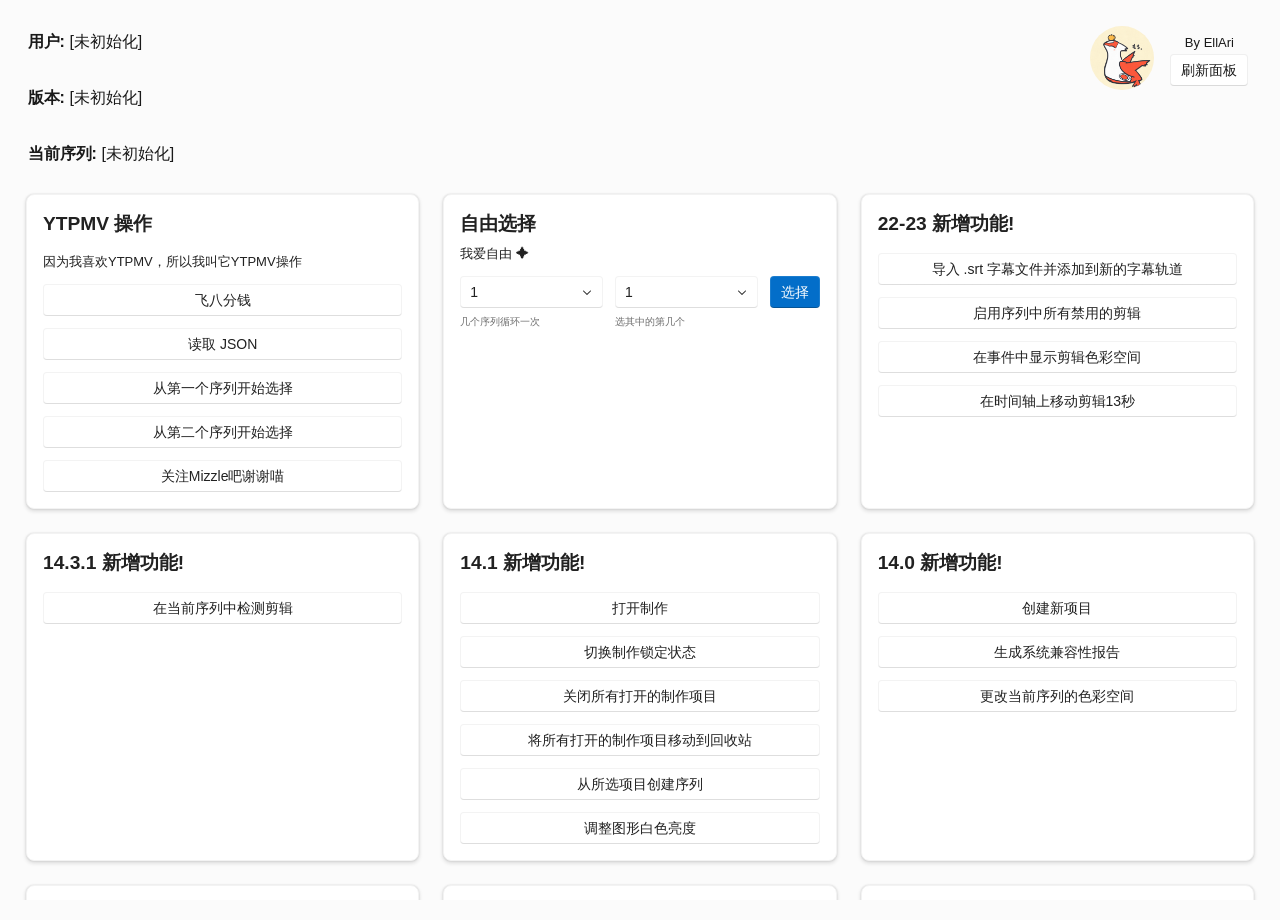
==== commit 81cf6ba4: "增补更新" ====
--- a/OproPanel/index.html
+++ b/OproPanel/index.html
@@ -8,12 +8,13 @@
    <script src="./lib/CSInterface.js"></script>
    <script src="./lib/jquery-1.9.1.js"></script>
    <script src="./ext.js"></script>
+   <script src="./lib/Vulcan.js"></script>
    <script type="module" src="web-components.js"></script>
    <script type="module" src="fluentplus.js"></script>
-   <script src="main.js"></script>
    <link id="ppstyle" href="css/style.css" rel="stylesheet" type="text/css" />
    <link rel="stylesheet" href="css/treefl.css">
 </head>
+<script src="main.js" defer></script>
 <script type="module">
    import { baseLayerLuminance, StandardLuminance } from "./web-components.js";
 
@@ -134,10 +135,14 @@
                   <p style="font-size: small">因为我喜欢YTPMV，所以我叫它YTPMV操作</p>
                </div>
                <div class="card-content">
+                  <fluent-button class="controlBg textStyle"
+                     onclick="openSssaPanel()">飞八分钱</fluent-button>
                   <input type="file" id="jsonFileInput" accept=".json" style="display: none" />
                   <fluent-button class="controlBg textStyle" onclick="loadJsonNative()">
                      读取 JSON
                   </fluent-button>
+                  <script>
+                  </script>
                   <fluent-button class="controlBg textStyle"
                      onClick="evalScript('$._PPP_.select1()')">从第一个序列开始选择</fluent-button>
                   <fluent-button class="controlBg textStyle"
@@ -461,9 +466,22 @@
             </fluent-card>
 
             <script src="timeline.js"></script>
+            <script>
+               function openSssaPanel() {
+                  if (window.__adobe_cep__) {
+                     try {
+                        var csInterface = new CSInterface();
+                        csInterface.requestOpenExtension("com.s.OProPanel.sssa");
+                        return;
+                     } catch (e) {
+                        console.log("打开飞八分钱窗口失败，回退到页面跳转: ", e);
+                     }
+                  }
+                  window.location.href = "./sssa.html";
+               }
+            </script>
          </main>
    </fluent-provider>
-   <script src="main.js" defer></script>
 </body>
 
 </html>
--- a/OproPanel/css/style.css
+++ b/OproPanel/css/style.css
@@ -1,83 +1,101 @@
 * {
-    color: var(--neutral-foreground-rest);
-}
-
+	color: var(--neutral-foreground-rest);
+}
+::-webkit-scrollbar {
+	width: 6px;
+}
+::-webkit-scrollbar-track {
+	background: #1e1e1e;
+}
+::-webkit-scrollbar-thumb {
+	background: #444;
+	border-radius: 3px;
+}
+::-webkit-scrollbar-thumb:hover {
+	background: #555;
+}
 html,
 body {
-    overflow: hidden;
+	overflow: hidden;
 }
 
 body {
-    padding: 10px; /* from inline */
-    background-color: var(--fill-color); /* from inline */
-    color: var(--neutral-foreground-rest); /* same in both */
-    margin: 0; /* same in both */
-    font-family: 'Segoe UI',-apple-system, BlinkMacSystemFont, 'Roboto', 'Helvetica Neue', sans-serif; /* from file */
-    height: 100vh; /* from inline */
-    box-sizing: border-box; /* from inline */
+	padding: 10px; /* from inline */
+	background-color: var(--fill-color); /* from inline */
+	color: var(--neutral-foreground-rest); /* same in both */
+	margin: 0; /* same in both */
+	font-family:
+		"Segoe UI",
+		-apple-system,
+		BlinkMacSystemFont,
+		"Roboto",
+		"Helvetica Neue",
+		sans-serif; /* from file */
+	height: 100vh; /* from inline */
+	box-sizing: border-box; /* from inline */
 }
 
 fluent-provider {
-    height: 100vh;
-    overflow-y: auto;
-    display: block;
+	height: 100vh;
+	overflow-y: auto;
+	display: block;
 }
 
 #titlec {
-    display: block; /* 覆盖了 .card-container 的 grid，必须是 block 才能用浮动 */
-    overflow: hidden; 
-    padding: 16px;
-    margin: .0rem .1rem;
-    margin-bottom:0;
-    padding-bottom: 0;
+	display: block; /* 覆盖了 .card-container 的 grid，必须是 block 才能用浮动 */
+	overflow: hidden;
+	padding: 16px;
+	margin: 0rem 0.1rem;
+	margin-bottom: 0;
+	padding-bottom: 0;
 }
 
 .floating {
-    float: right; 
-    margin-left: 16px; /* 给左侧文字留点呼吸空间 */
-    margin-bottom: 8px; 
+	float: right;
+	margin-left: 16px; /* 给左侧文字留点呼吸空间 */
+	margin-bottom: 8px;
 }
 
 .action-block {
-    display: flex;
-    /* flex-direction: column; 让头像和下方的 ccb 保持上下堆叠 */
-    align-items: center; /* 整体居中对齐 */
+	display: flex;
+	/* flex-direction: column; 让头像和下方的 ccb 保持上下堆叠 */
+	align-items: center; /* 整体居中对齐 */
 }
 
 .ccb {
-    display: flex;
-    justify-content: space-around;
-    flex-direction: column;
-    align-items: center;
-    padding: 0;
-    /* margin-top: 8px; */
-    margin: .25rem;
-    margin-left: 1rem;
+	display: flex;
+	justify-content: space-around;
+	flex-direction: column;
+	align-items: center;
+	padding: 0;
+	/* margin-top: 8px; */
+	margin: 0.25rem;
+	margin-left: 1rem;
 }
 
 .info-block {
-    /* 删除 display: flex 和所有 flex 相关的属性 */
-    display: block; 
-    margin-top: 0;
-    line-height: 2;
+	/* 删除 display: flex 和所有 flex 相关的属性 */
+	display: block;
+	margin-top: 0;
+	line-height: 2;
 }
 
 .info-block p {
-    margin: 0 0 1.5rem 0; /* 用 bottom-margin 替代原来的 flex gap */
-    word-break: break-all; /* 防止长序列号无法换行 */
+	margin: 0 0 1.5rem 0; /* 用 bottom-margin 替代原来的 flex gap */
+	word-break: break-all; /* 防止长序列号无法换行 */
 }
 
 .header {
-    margin-bottom: 2rem;
-    padding: 1rem;
-    border-bottom: 1px solid var(--neutral-stroke-divider-rest);
-}
-#FrS{
-   display: grid;
-   grid-row: 2;
-   grid-template-columns:1fr 1fr min-content;
-   justify-content: space-around;
-   justify-items: stretch;
+	margin-bottom: 2rem;
+	padding: 1rem;
+	border-bottom: 1px solid var(--neutral-stroke-divider-rest);
+}
+#FrS {
+	display: grid;
+	grid-row: 2;
+	grid-template-columns: 1fr 1fr min-content;
+	justify-content: space-around;
+	justify-items: stretch;
 }
 
 /* .info-block {
@@ -95,147 +113,149 @@
 } */
 
 .card-container {
-    display: grid;
-    grid-template-columns: repeat(auto-fill, minmax(320px, 1fr));
-    gap: 1.5rem;
-    padding: 1rem;
-    margin-bottom:1rem;
-    background-color: transparent; /* from inline */
-}
-
+	display: grid;
+	grid-template-columns: repeat(auto-fill, minmax(320px, 1fr));
+	gap: 1.5rem;
+	padding: 1rem;
+	margin-bottom: 1rem;
+	background-color: transparent; /* from inline */
+}
 
 .card-header h2 {
-    margin: 0 0 1rem 0;
-    font-size: 1.2rem;
-    font-weight: 600;
+	margin: 0 0 1rem 0;
+	font-size: 1.2rem;
+	font-weight: 600;
 }
 
 .card-content {
-    display: flex;
-    flex-direction: column;
-    gap: 0.75rem; /* Space between buttons */
-    flex-grow: 1;
+	display: flex;
+	flex-direction: column;
+	gap: 0.75rem; /* Space between buttons */
+	flex-grow: 1;
 }
 
 fluent-button {
-    width: 100%;
-}
-.card-header{
-    padding:1rem 1rem 0 1rem;
-}
-.card-content{
-    padding:0 1rem 1rem 1rem;
+	width: 100%;
+}
+.card-header {
+	padding: 1rem 1rem 0 1rem;
+}
+.card-content {
+	padding: 0 1rem 1rem 1rem;
 }
 .droppable {
-    padding: 1rem;
-    border: 2px dashed var(--neutral-stroke-rest);
-    text-align: center;
-    cursor: grab;
-    background-color: var(--neutral-layer-2);
-    border-radius: 4px;
-}
-main.card-container{
-   margin-top: 0;
-   padding-top: 0;
+	padding: 1rem;
+	border: 2px dashed var(--neutral-stroke-rest);
+	text-align: center;
+	cursor: grab;
+	background-color: var(--neutral-layer-2);
+	border-radius: 4px;
+}
+main.card-container {
+	margin-top: 0;
+	padding-top: 0;
 }
 /* 1. 强制允许卡片和内容区域溢出，防止下拉菜单被「砍断」 */
 fluent-card {
-    display: flex;
-    flex-direction: column;
-    height: 100%;
-    
-    /* 暴力三连，必须带 !important */
-    contain: none !important; 
-    content-visibility: visible !important;
-    overflow: visible !important;
+	display: flex;
+	flex-direction: column;
+	height: 100%;
+
+	/* 暴力三连，必须带 !important */
+	contain: none !important;
+	content-visibility: visible !important;
+	overflow: visible !important;
 }
 
 /* 2. 修正 fluent-select 在 Grid 布局下的显示与层级 */
 fluent-select {
-    min-width: 100px; /* 防止在 1fr 分配下被挤压得太窄 */
-    z-index: 9999;    /* 提升层级，确保它盖在其他元素之上 */
+	min-width: 100px; /* 防止在 1fr 分配下被挤压得太窄 */
+	z-index: 9999; /* 提升层级，确保它盖在其他元素之上 */
 }
 
 /* 3. 限制下拉列表（Shadow DOM 内部）的最大高度 */
 fluent-select::part(listbox) {
-    max-height: 150px !important; /* 面板较小时，限制弹窗高度出滚动条，防止溢出屏幕 */
-    z-index: 9999 !important;
-}
-.FSLT{
-   contain: none !important;
-   overflow: visible !important;
+	max-height: 150px !important; /* 面板较小时，限制弹窗高度出滚动条，防止溢出屏幕 */
+	z-index: 9999 !important;
+   
+}
+.FSLT {
+	contain: none !important;
+	overflow: visible !important;
 }
 
 /* 1. 修正 Grid 容器，确保三列（两个组 + 一个按钮）依然对齐 */
 #FrS {
-   display: grid;
-   grid-template-columns: 1fr 1fr auto; /* 自动分配宽度给两个组，按钮占最小空间 */
-   gap: 12px;
-   align-items: start; /* 顶部对齐，防止被拉长 */
+	display: grid;
+	grid-template-columns: 1fr 1fr auto; /* 自动分配宽度给两个组，按钮占最小空间 */
+	gap: 12px;
+	align-items: start; /* 顶部对齐，防止被拉长 */
 }
 
 /* 2. 包装容器：让内部元素垂直堆叠 */
 .select-group {
-   display: flex;
-   flex-direction: column;
-   gap: 4px; /* 标签、选择框、辅助文本之间的间距 */
+	display: flex;
+	flex-direction: column;
+	gap: 4px; /* 标签、选择框、辅助文本之间的间距 */
 }
 
 /* 3. 上方标签样式 */
 .select-label {
-   font-size: 12px;
-   font-weight: 600;
-   color: var(--neutral-foreground-rest);
-   opacity: 0.9;
+	font-size: 12px;
+	font-weight: 600;
+	color: var(--neutral-foreground-rest);
+	opacity: 0.9;
 }
 
 /* 4. 下方辅助/示例文本样式 */
 .helper-text {
-   font-size: 10px;
-   color: var(--neutral-foreground-rest);
-   opacity: 65%; /* 经典的灰色提示文字 */
-   line-height: 1.5;
-   margin-top: 2px;
+	font-size: 10px;
+	color: var(--neutral-foreground-rest);
+	opacity: 65%; /* 经典的灰色提示文字 */
+	line-height: 1.5;
+	margin-top: 2px;
 }
 
 /* 确保选择框在容器内占满宽度 */
 fluent-select {
-   width: 100%;
-   min-width: 120px;
+	width: 100%;
+	min-width: 120px;
 }
 
 fluent-button {
-    /* 对 fluent 内部的背景变量设置过渡 */
-    transition: background-color 0.8s cubic-bezier(0.4, 0, 0.2, 1);
+	/* 对 fluent 内部的背景变量设置过渡 */
+	transition: background-color 0.8s cubic-bezier(0.4, 0, 0.2, 1);
 }
 
 /* 如果你想让它悬浮时稍微发光 */
 fluent-button:hover {
-    filter: brightness(1.2);
-    box-shadow: 0 0 10px rgba(141, 141, 141, 0.121);
-    transition: box-shadow 0.2s ease, filter 0.2s ease;
+	filter: brightness(1.2);
+	box-shadow: 0 0 10px rgba(141, 141, 141, 0.121);
+	transition:
+		box-shadow 0.2s ease,
+		filter 0.2s ease;
 }
 
 /* 1. 给整棵树加一个紧箍咒，限制最大宽度，这是触发换行的前提 */
 fluent-tree-view {
-    max-width: 100%;
-    overflow-x: hidden; /* 防止万一出现横向滚动条 */
+	max-width: 100%;
+	overflow-x: hidden; /* 防止万一出现横向滚动条 */
 }
 
 /* 2. 允许节点高度自适应，并在宿主层级允许换行 */
 fluent-tree-item {
-    height: auto !important;
-    white-space: normal !important; 
+	height: auto !important;
+	white-space: normal !important;
 }
 
 /* 3. 【核心修正】穿透正确的内部结构：content-region 和 positioning-region */
 fluent-tree-item::part(positioning-region),
 fluent-tree-item::part(content-region) {
-    height: auto !important;
-    white-space: normal !important; /* 强制破除内部的 nowrap 限制 */
-    word-wrap: break-word;          /* 允许长单词/URL截断换行 */
-    overflow-wrap: break-word;
-    line-height: 1.5;               /* 换行后需要一点行高才不显得拥挤 */
-    padding-top: 4px;
-    padding-bottom: 4px;
-}
+	height: auto !important;
+	white-space: normal !important; /* 强制破除内部的 nowrap 限制 */
+	word-wrap: break-word; /* 允许长单词/URL截断换行 */
+	overflow-wrap: break-word;
+	line-height: 1.5; /* 换行后需要一点行高才不显得拥挤 */
+	padding-top: 4px;
+	padding-bottom: 4px;
+}
